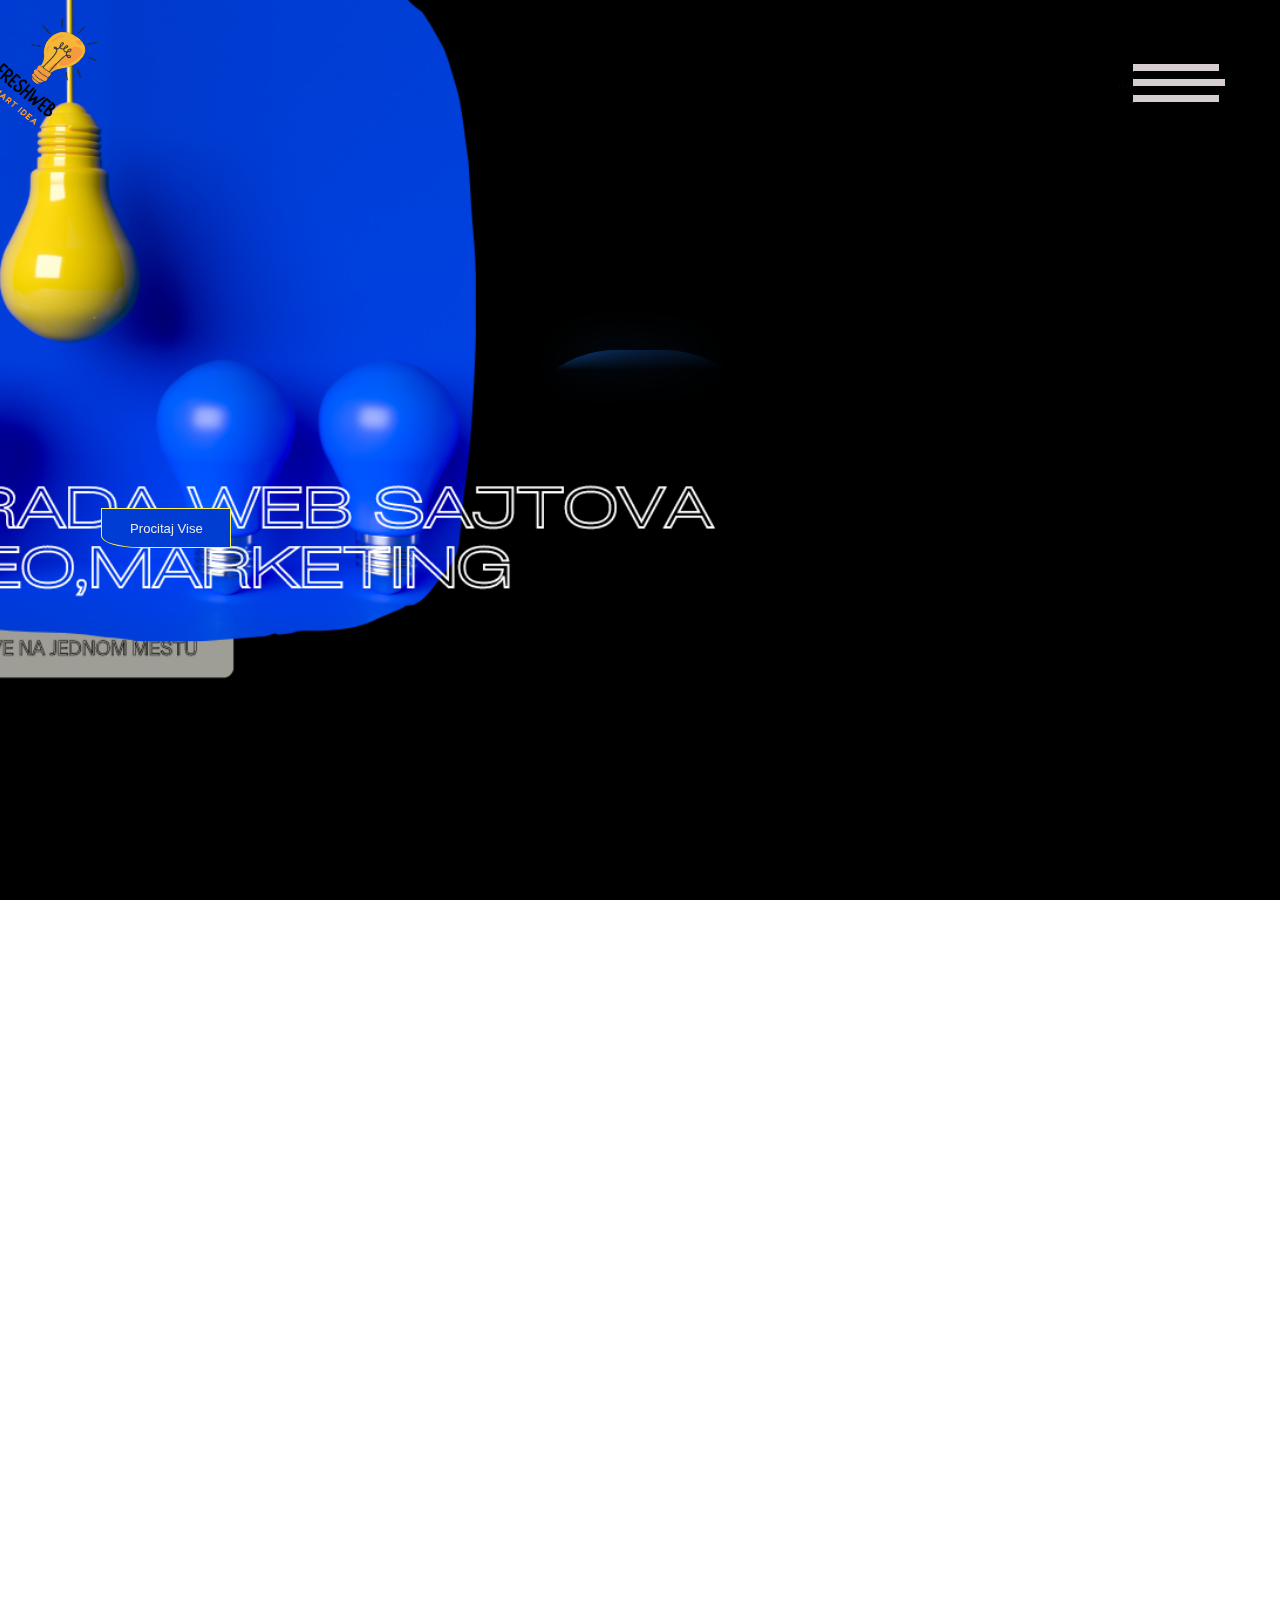
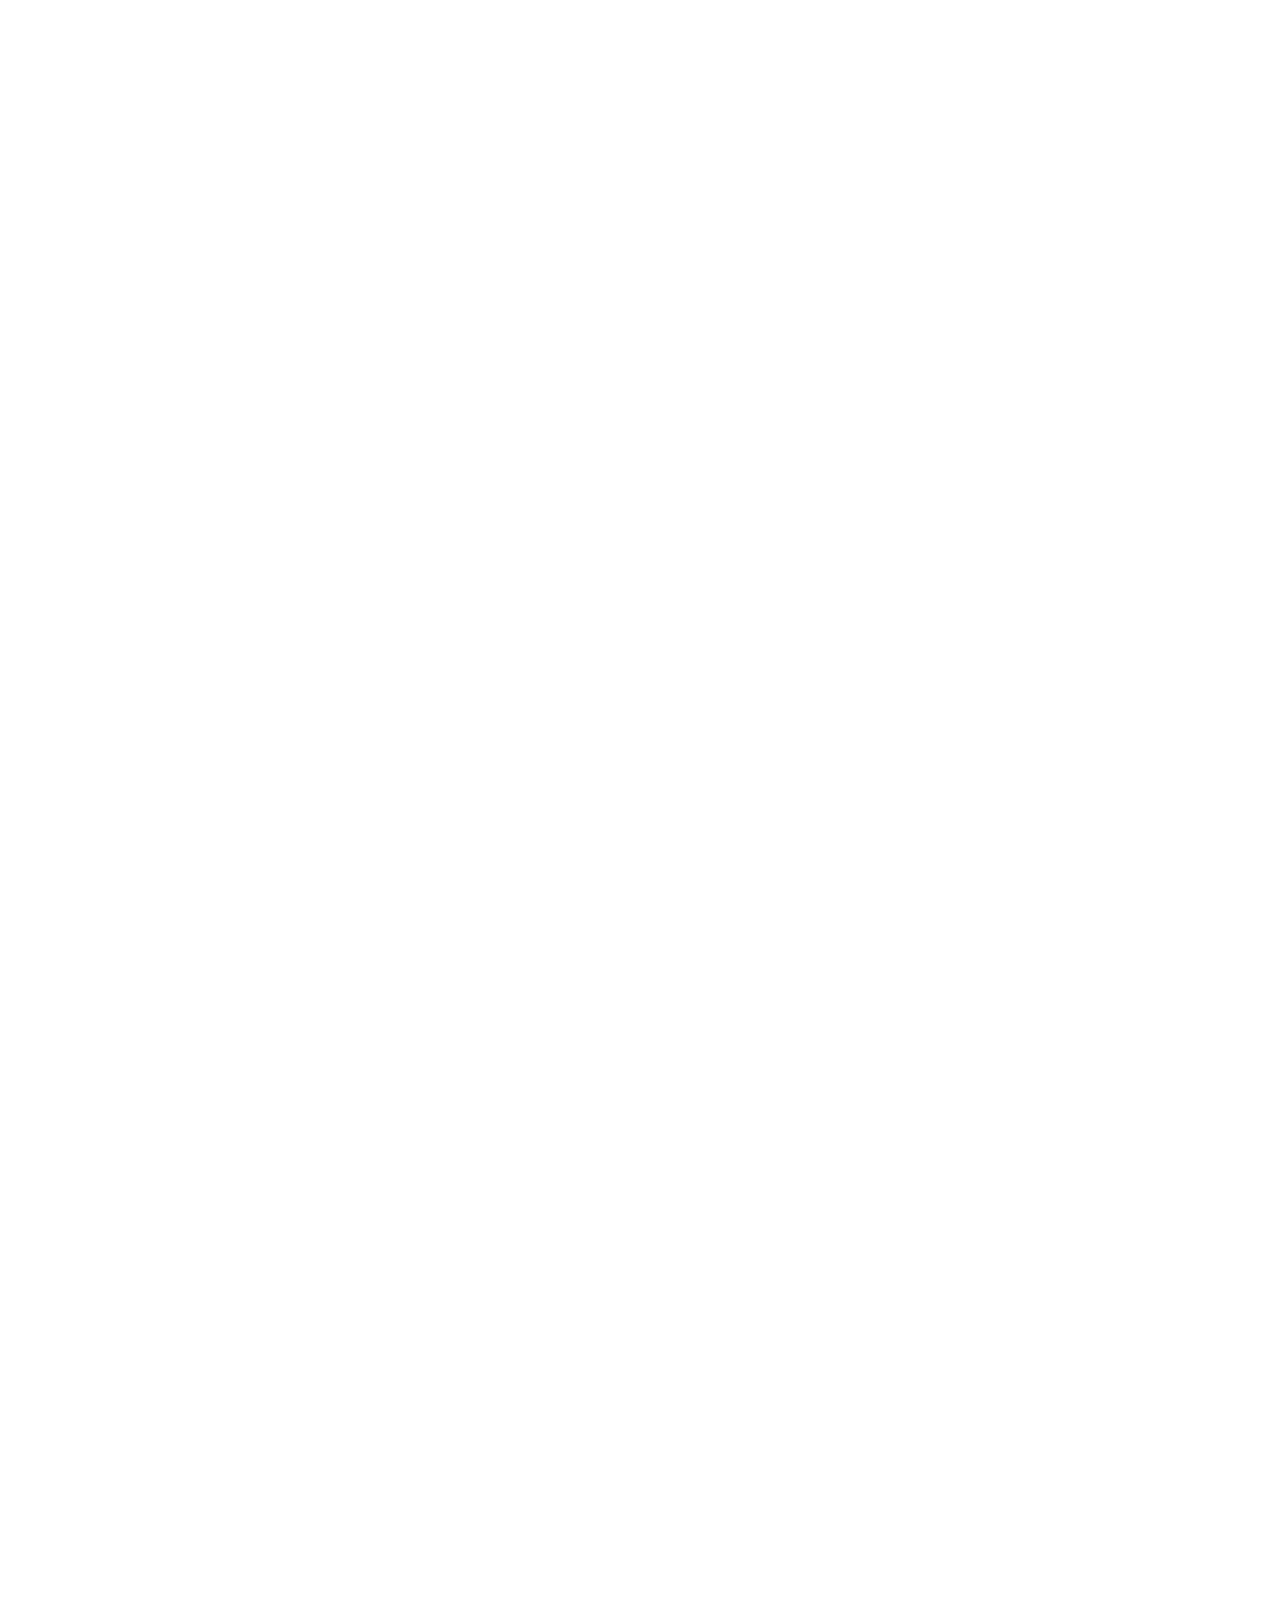
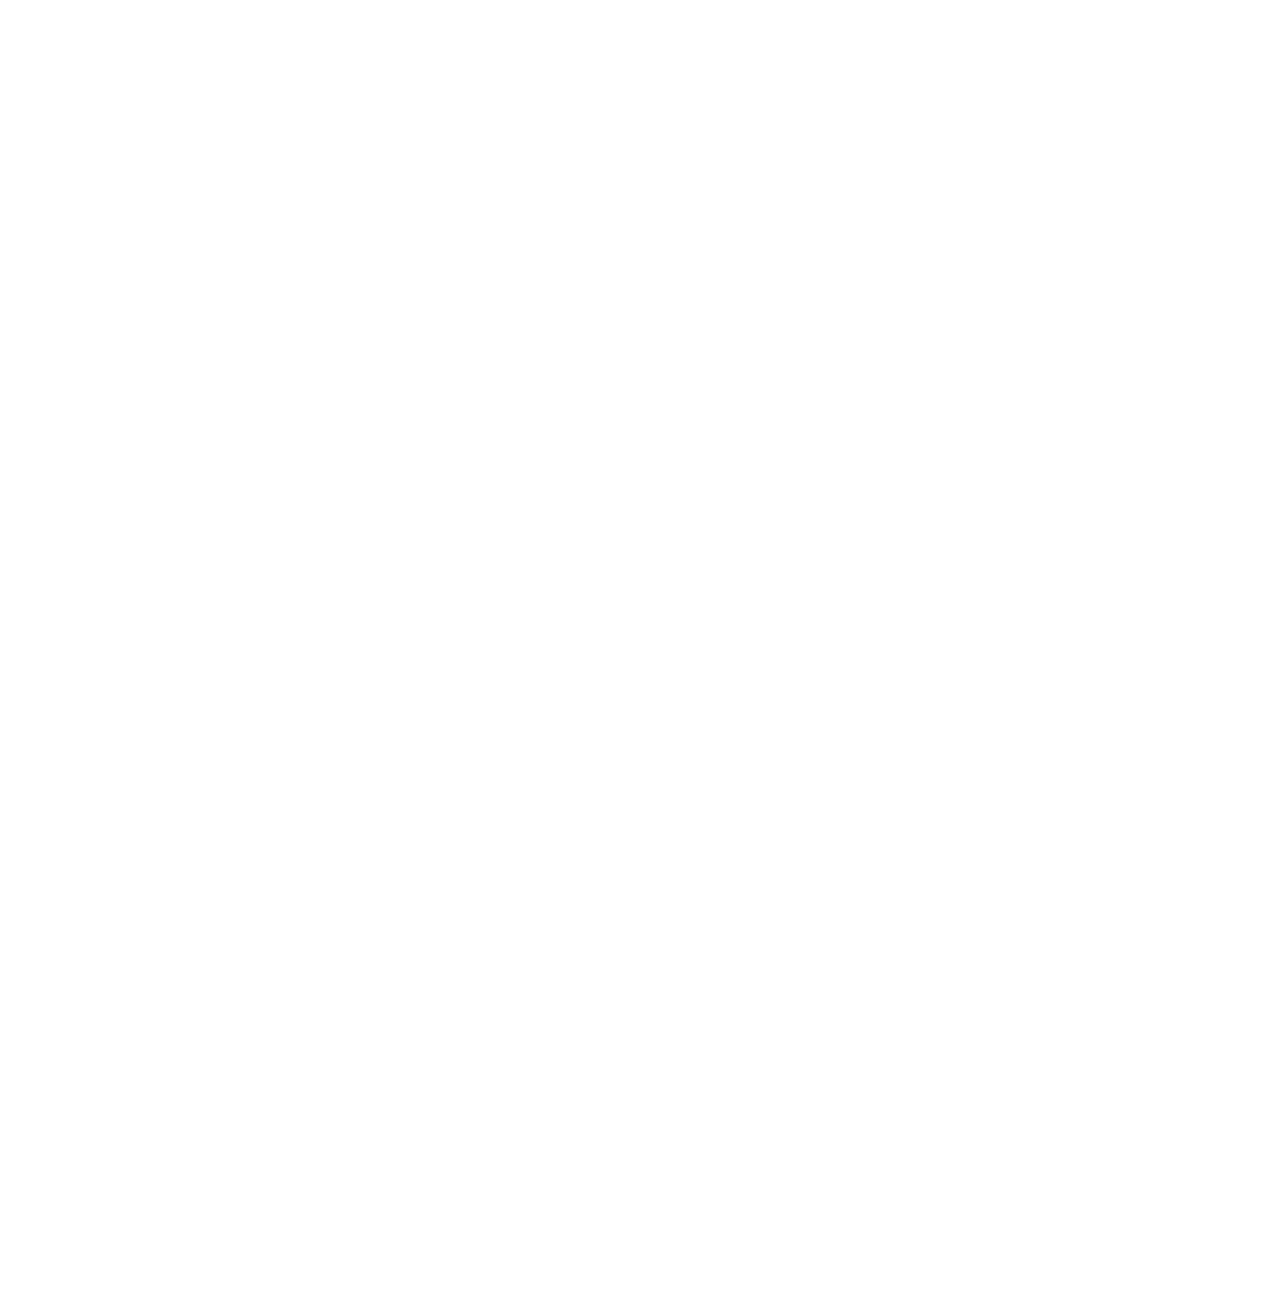
==== index.html @ d3653fa7 "asd" ====
<!DOCTYPE html>
<html lang="en">
<head>
    <meta charset="UTF-8">
    <meta http-equiv="X-UA-Compatible" content="IE=edge">
    <meta name="viewport" content="width=device-width, initial-scale=1.0">
    <title>Fresh.Web</title>
    <link
      rel="stylesheet"
      href="https://cdnjs.cloudflare.com/ajax/libs/font-awesome/5.15.3/css/all.min.css"
    />
    <link rel="stylesheet" href="/fontawesome-free-6.2.0-web/css/all.min.css">
    <link rel="stylesheet" href="/fontawesome-free-6.2.0-web/css/fontawesome.min.css">
    <link rel="stylesheet" href="/home/style.css">
    <link
    rel="stylesheet"
    href="https://cdnjs.cloudflare.com/ajax/libs/animate.css/4.1.1/animate.min.css"
  />
    
    
</head>
<body>

 

  <div class="overlay overlay-slide-left" id="overlay">
    <!-- MENU ITEMS --> <video autoplay muted loop  id="myVideo">
    <source src="/pexels-cottonbro-9665235.mp4" type="video/mp4">
    
    
    
  </video>
    <nav>
      <ul>
        <li id="nav-1" class="slide-out-1 center">
          <a href="#home" class="center">Home</a>
        </li>
        <li id="nav-2" class="slide-out-2 center">
          <a href="#about" class="center">About</a>
        </li>
        <li id="nav-3" class="slide-out-3 center">
          <a href="#skills" class="center">Skills</a>
        </li>
        <li id="nav-4" class="slide-out-4 center">
          <a href="#projects" class="center">Projects</a>
        </li>
        <li id="nav-5" class="slide-out-5 center">
          <a href="#contact" class="center">Contact</a>
        </li>
      </ul>
    
    </nav>
   
    
  </div>
 
  <!-- HAMBURGER MENU -->
  <div class="hamburger-menu" id="hamburger-menu">
    <div class="menu-bar1" style="color:white ;">Yes</div>
    <div class="menu-bar2">Smile</div>
    <div class="menu-bar3">Enjoy</div>
  
   
  </div>
  

 
  <!-- SECTIONS -->
  <section id="home"  class="center"><section class="container"><div class="frame">
    
    <a href="#skills"><button class="custom-btn btn-9">Procitaj Vise</button></a></div>
    
    <!--<video autoplay muted loop  id="myVideo">
      <source src="/Marketing.mp4" type="video/mp4">-->
     
    
    
    
      
   
  </section>
    <a href="#home" target="" class="animate__animated animate__lightSpeedInRight logo"> <img src="/nikola-logo-prerada.png" style="height: 105px;" alt=""></a>
    <div class="animated-border-box-glow"></div>
    <div class="animated-border-box">
      <!-- Inside the Box -->
    </div>
    <!-- END -->
  </div>
  </section>

  
  <section id="about"class="center"><div class="center-box">
    <!-- START Box -->
   </section>
  <section id="skills" class="center"></section>
  <section id="projects" class="center"></section>
  <section id="contact" class="center"></section>
  
  
  

















    <script src="/home/index.js"></script> 
    
</body>
</html>
---- home/style.css ----
@import url('https://fonts.googleapis.com/css2?family=Quicksand:wght@300&family=Rubik+Moonrocks&display=swap');
@import url('https://fonts.googleapis.com/css2?family=Noto+Sans+SC:wght@100&display=swap');
@import 'animate.css';
/***********************/
/* RESET CSS */
/***********************/
:root {
  --color-1: #186cb8;
  --color-2: #2a9a9f;
  --color-3: #f1b211;
  --color-4: #e83611;
  --color-5: #f9002f;
}

* {
  box-sizing: border-box;
  font-family: 'Quicksand', sans-serif;
  margin: 0;
  padding: 0;
}

html {
  /* 
    font-size: 10px; 
    10px / 16px = 0.625 = 62.5%
    Percentage of user's browser font-size setting
  */
  font-size: 68.5%;
  overflow-x: hidden;
  scroll-behavior: smooth;
  
  
  
}

a:link,
a:visited {
  color: #fff;
  text-decoration: none;
  text-transform: uppercase;

  transition: all 0.3s;
}

/* HELPER CLASSES */
.center {
  display: flex;
  align-items: center;
  justify-content: center;
}

/***********************/
/* NAVIGATION MENU */
/***********************/

/* OVERLAY */
.overlay {
  z-index: 9;
  position: fixed;
  top: 0;
  left: 0;
  width: 100vw;
  height: 100vh;
  color: #2c482e;
  
}

.overlay-slide-right {
  transition: all 0.4s ease-in-out;
  transform: translateX(0);
}

.overlay-slide-left {
  transition: all 0.8s ease-in-out;
  transform: translateX(-100000vw);
}

/* NAV MENU ITEMS */
nav ul {
  height: 100vh;
 
  
  align-items: center;
  
  list-style: none;
  cursor: pointer;
  transition        : 1.0s ease all;
	-moz-transition   : 1.0s ease all;
	-webkit-transition: 1.0s ease all;
  text-shadow: -15px 5px 20px #18151776;
  
  text-shadow: 1px 1px 1px #919191,
        1px 2px 1px #919191,
        1px 3px 1px #919191,
        1px 4px 1px #919191,
        1px 5px 1px #919191,
        1px 6px 1px #919191,
        1px 7px 1px #919191,
        1px 8px 1px #919191,
        1px 9px 1px #919191,
        1px 10px 1px #919191,
    1px 18px 6px rgba(16,16,16,0.4),
    1px 22px 10px rgba(16,16,16,0.2),
    1px 25px 35px rgba(16,16,16,0.2),
    1px 30px 60px rgba(16,16,16,0.4);
   
    

	

  
  
  
}

nav ul li {
  height: 20%;
  transition        : 1.0s ease all;
	-moz-transition   : 1.0s ease all;
	-webkit-transition: 1.0s ease all;
  color: mix(#fff, #e91e63, 85%);
  text-shadow: -5px 2px 20px #3f303733;
	transition: all 0.5s ease-in-out;
  font-size: 5rem;

  text-shadow: 1px 1px 1px #919191,
        1px 2px 1px #919191,
       
       
    1px 18px 6px rgba(16,16,16,0.4),
    
    1px 30px 60px rgba(16,16,16,0.4);
    font-family: Impact, Haettenschweiler, 'Arial Narrow Bold', sans-serif;
    
  
  

}

nav li:nth-of-type(1) {
  
  cursor: pointer;
  background-color: #3d405b26;
  transform: skewY(-10deg) rotate(-5deg);
  padding-top: 20px;

  
  
  
  
}
nav li:nth-of-type(1):hover {
  background-color: #0920ee26;
    content: "Home";
    
   
    
    
  }
  nav li:nth-of-type(1):before,
  nav li:nth-of-type(1):after{
    content:'';
    position:absolute;
    top:0;
    right:0;
    height:2px;
    width:0;
    background: #2f2a2c10;

  }
  nav li:nth-of-type(1):after{
    right:inherit;
    top:inherit;
    left:0;
    bottom:0;
  }
  nav li:nth-of-type(1):hover:before,
  nav li:nth-of-type(1):hover:after{
    width:100%;
    transition:800ms ease all;
  }











nav li:nth-of-type(2) {
  background-color: #3d405b26;
  content: "Home";
    transform: skewY(-10deg) rotate(-20deg);
   
  
}
nav li:nth-of-type(2):hover {
    background-color: #2926dbe5;
    transform: skewY(-10deg) rotate(-20deg);
    transform: skewY(-10deg) rotate(-5deg);
    background-color: #0920ee26;
    
    
    
  }



  
  nav li:nth-of-type(2):hover {
    
    background: transparent;
     box-shadow:none;
     transform: skewY(-10deg) rotate(-20deg);
     transform: skewY(-10deg) rotate(-5deg);
     background-color: #0920ee26;
  }
  nav li:nth-of-type(2):before,
  nav li:nth-of-type(2):after{
    content:'';
    position:absolute;
    top:0;
    right:0;
    height:2px;
    width:0;
    background: #2f2a2c10;
   
    
  }
  nav li:nth-of-type(2):after{
    right:inherit;
    top:inherit;
    left:0;
    bottom:0;
  }
  nav li:nth-of-type(2):hover:before,
  nav li:nth-of-type(2):hover:after{
    width:100%;
    transition:800ms ease all;
    
  }


  

























nav li:nth-of-type(3) {
  background-color: #3d405b26;
  transform: skewY(-10deg) rotate(-5deg);
  background-color: #0920ee26;
  background-color: #0920ee28;
 
}
nav li:nth-of-type(3):before,
  nav li:nth-of-type(3):after{
    content:'';
    position:absolute;
    top:0;
    right:0;
    height:2px;
    width:0;
    background: #2f2a2c10;
    box-shadow:
     -1px -1px 5px 0px #fff,
     7px 7px 20px 0px #0003,
     4px 4px 5px 0px #0002;
    transition:400ms ease all;
    
  }
  nav li:nth-of-type(3):after{
    right:inherit;
    top:inherit;
    left:0;
    bottom:0;
    
  }
  nav li:nth-of-type(3):hover:before,
  nav li:nth-of-type(3):hover:after{
    width:100%;
   
    
  }

nav li:nth-of-type(4) {
  background-color: #5a7d6c25;
  transform: skewY(-10deg) rotate(-555deg);
  background-color: #0920ee26;
  background-color: #0920ee7b;
  border-left: #0341dc;
 
  
}

  

nav li:nth-of-type(5) {
  background-color: #917a5622;
  border-top: 70px solid transparent;
  background-color: #0920ee7b;
  

}
nav li:nth-of-type(5):before,
  nav li:nth-of-type(5):after{
    content:'';
    position:absolute;
    top:0;
    right:0;
    height:2px;
    width:0;
    background: #2f2a2c10;
    box-shadow:
     -1px -1px 5px 0px #fff,
     7px 7px 20px 0px #0003,
     4px 4px 5px 0px #0002;
    transition:400ms ease all;
   
  }
  nav li:nth-of-type(5):after{
    right:inherit;
    top:inherit;
    left:0;
    bottom:0;
  }
  nav li:nth-of-type(5):hover:before,
  nav li:nth-of-type(5):hover:after{
    width:100%;
    transition:800ms ease all;
    
    
  }

nav li a {
  letter-spacing: 0.1rem;
  font-size: 4rem;
  
}

nav li a:hover,
nav li a:active {
  
  
  

  transition        : 1.0s ease all;
	-moz-transition   : 1.0s ease all;
	-webkit-transition: 1.0s ease all;
  
  





  
      
          
  
  
}

nav li a:hover:after {
  content: "";
  display: flex;
  align-items: center;
  justify-content: center;
  font-size: 5rem;
  margin-left: 1rem;
  
  


  
  




}
@keyframes neon1 {
  from {
    text-shadow: 0 0 10px #fff, 0 0 20px #fff, 0 0 30px #fff, 0 0 40px #ff1177,
      0 0 70px #ff1177, 0 0 80px #ff1177, 0 0 100px #ff1177, 0 0 150px #ff1177;
  }
  to {
    text-shadow: 0 0 5px #fff, 0 0 10px #fff, 0 0 15px #fff, 0 0 20px #ff1177,
      0 0 35px #ff1177, 0 0 40px #ff1177, 0 0 50px #ff1177, 0 0 75px #ff1177;
  }
}

/***********************/
/* NAV SLIDE IN ANIMATION */
/***********************/

.slide-in-1 {
  animation: slide-in 0.s linear 0.2s both;
  transform: skewY(-10deg) rotate(-5deg);
}

.slide-in-2 {
  animation: slide-in 0.5s linear 0.4s both;
}

.slide-in-3 {
  animation: slide-in 0.4s linear 0.6s both;
}

.slide-in-4 {
  animation: slide-in 0.3s linear 0.8s both;
}

.slide-in-5 {
  animation: slide-in 0.4s linear 1s both;
}

@keyframes slide-in {
  from {
    transform: translateX(-1%);
  }
  to {
    transform: translateX(0);
  }
}

/***********************/
/* NAV SLIDE OUT ANIMATION */
/***********************/

.slide-out-1 {
  animation: slide-out 0.3s linear 0.5s both;
}

.slide-out-2 {
  animation: slide-out 0.3s linear 0.4s both;
}

.slide-out-3 {
  animation: slide-out 0.3s linear 0.3s both;
}

.slide-out-4 {
  animation: slide-out 0.3s linear 0.2s both;
  transform: skewY(-10deg) rotate(-5deg);
}

.slide-out-5 {
  animation: slide-out 0.3s linear 0.1s both;
}

@keyframes slide-out {
  from {
    transform: translateX(0);
  }
  to {
    transform: translateX(-15%);
  }
}

/***********************/
/* HAMBURGER MENU ANIMATION */
/***********************/

.hamburger-menu {
  position: fixed;
  top: 5rem;
  right: 5rem;
  z-index: 10;
  cursor: pointer;
  text-shadow: 0 13.36px 8.896px #2c482e, 0 -2px 1px #aeffb4;
  letter-spacing: -4px;
  color: #0d0f0d;
  animation: gradientAnim 7.5s ease  alternate infinite;
 

}
@keyframes gradientAnim {
    to {
      background-position: 100% top;
    }
  }

.menu-bar1,
.menu-bar2,
.menu-bar3 {
  width: 7.8rem;
  height: 0;
  background-color: rgb(229, 214, 214);
  margin: 0.8rem 0;
  transition: 0.4s;
  
    letter-spacing: -1px;
    color: #b2b8b2;
    transform:  scaleX(150deg);
    
      background-color: #f2eaeae1;
      border-top: 7px solid transparent;
      font-size: 1px;
      
     
  
      
   
      
    
   
     
   
}

.menu-bar2 {
  width: 8.4rem;
  height: 0;
  margin-left: auto;
  text-shadow: 0 13.36px 8.896px #0b0c0b, 0 -2px 1px #080808;
  letter-spacing: -4px;
  color: #ebe012;
  animation: gradientAnim 7.5s ease  alternate infinite;
  
  
  
  

}

/* ROTATE FIRST BAR */
.active .menu-bar1 {
  /* transform: rotate(-45deg) translate(-7px, 8px); */
  transform: rotate(-400deg) translate(-0.7rem, 0.8rem);
  color: hsl(0, 24%, 94%);
  mix-blend-mode: soft-light;
  filter: brightness(1);
  text-shadow: 0 13.36px 8.896px #2c482e, 0 -2px 1px #aeffb4;
    letter-spacing: -4px;
    color: #e6ece7;
    animation: gradientAnim 7.5s ease  alternate infinite;
    background-color: #fff;
 

  
}

/* FADE OUT SECOND BAR */
.active .menu-bar2 {
  opacity: 0;
  text-shadow: 0 13.36px 8.896px #2c482e, 0 -2px 1px #aeffb4;
  letter-spacing: -4px;
  color: #e5ebe6;
  background-color: white;
}

/* ROTATE LAST BAR */
.active .menu-bar3 {
  /* transform: rotate(45deg) translate(-6px, -8px); */
  transform: rotate(45deg) translate(-0.6rem, -0.8rem);
  text-shadow: 0 13.36px 8.896px #2c482e, 0 -2px 1px #aeffb4;
  letter-spacing: -4px;
  color: #e1e9e2;
  background-color: white;
}

/***********************/
/* SECTION */
/***********************/

section {
  width: 100%;
  height: 100vh;
  position: relative;
  text-transform: uppercase;
  letter-spacing: 0.2rem;
  text-align: center;
  color: #fff;
}

.logo {
  position: fixed;
  z-index: 1;
  top: 0.1rem;
  left: 1.5rem;
  padding-top: 1%;
  font-size: 1rem;
  letter-spacing: 0.3rem;
  text-shadow: 0 13.36px 8.896px #2c482e, 0 -2px 1px #aeffb4;
  letter-spacing: 4px;
  
  color: #6fb374;
  transform: matrix(0.866,0.7,-0.8,0.866,0,0);
 
}

.logo:hover,
.logo:active {
  color: #fce38a;
}

h1 {
  
  
  padding: 0.5rem 1rem;
  text-shadow: 0 13.36px 8.896px #181e18, 0 -2px 1px #151512;
  letter-spacing: 4px;
  color: #0c0e0c;
  animation: gradientAnim 1s ease  alternate infinite;
}


section#home {
  background: 
    url("/slikenove/1.png")
      no-repeat center center / cover;
     
      
      
     
     
      
      
  
}
@keyframes waviy {
  0%,40%,100% {
    transform: translateY(0)
  }
  20% {
    transform: translateY(-20px)
  }
}

 .slika {
font-size: 5px;
}

section#about {
  background: 
    url("/slikenove/2.png")
      no-repeat center center / cover;
      background-attachment: fixed;
      
     
      
}

section#skills {
  background: 
    url("/slikenove/3.png")
      no-repeat center center / cover;
      background-attachment: fixed;
      
      
}

section#projects {
  background: 
    url("/slikenove/4.png")
      no-repeat center center / cover;
      background-attachment: fixed;
      
      
}

section#contact {
  background: 
    url("/slikenove/5.png")
      no-repeat center center / cover;
      background-attachment: fixed;
}

/**************************/
/* MEDIA QUERY */
/**************************/

/* BELOW 832px (Tablets) */
@media (max-width: 52em) {
  html {
    /* 8px / 16px = 0.5 = 50% */
    font-size: 65%;
  }
}


/* BELOW 600px (Phones) */
@media (max-width: 37em) {
  .hamburger-menu {
    top: 5rem;
    right: rem;
    z-index: 10;
  }
  .logo {
    top: 0.5rem;
    left: 0.5rem;
  }
  h1 {
    font-size: 0.1rem;
  }
}







#myVideo {
  position: absolute;
  right: 0;
  bottom: 0;
  min-width: 100%;
  min-height: 100%;
  background: none;
  zoom: 0.2;
}

.content {
  position: fixed;
  bottom: 0;
  color: #f1f1f1;
  width: 100%;
  padding: 20px;
}

.text-grid {
  cursor: crosshair;
  font-family: "Roboto Condensed", sans-serif;
  font-weight: bold;
  --chars: 11;
  text-transform: uppercase;
  font-size: calc(70vmin / var(--chars));
  display: flex;
  grid-template-columns: repeat(var(--chars), 1.2em);
}

.char {
  --d: max(0.25, var(--distance, 0));
  opacity: var(--d);
  display: inline-grid;
  place-items: center;
  transform: scale(calc(var(--d) * 1.4));
  color: rgb(calc(255 * var(--d)), calc(255 * (1 - var(--d))), calc(20 + 40 * var(--d)));
  transition: color 0.2s linear;
  transform: translateY(-50deg) translateY(-20px);
}

















































.social
{
  position: absolute;
  z-index: 10;
  
  bottom: 20px;
  left: 25px;
  display: flex;
  justify-content: center;
  align-items: center;
  color: #1424b326;
  font-size: 25px;
  justify-content: space-between;
  cursor: pointer;
 
 
  
 
 
}
.small
{
  font-size: 10px;
  color: rgb(239, 233, 233);
  font-weight: 900;

   

  
  
  
  
 
 
}
.small1
{position: absolute;
  z-index: 10;
  
  bottom: 20px;
  left: 25px;
  display: flex;
  justify-content: center;
  
  
   content: "hi";
   font-size: 55px;
   
   font-display: none;
   font-family: 'Noto Sans SC', sans-serif;
   height: 770px;
   width: 180px;
  
  
 left: 105px;
 border-bottom: #2c482e;
 

 color: rgba(144, 135, 135, 0.664);
 
 padding-top: 20%;
 
 animation: my-move  infinite normal;
 animation: my-rotate  linear infinite normal;

  text-shadow: 2px 2px 4px #f3eaea6f;
  opacity: 1;
  background-color: rgba(36, 33, 33, 0.344);
  filter: hue-rotate(360deg);
  border-bottom-left-radius: 50%;
  
  
 
 
}
.small1:hover {
  animation: my-move  infinite normal;
  
 
 
  
  


  
  




}
@keyframes my-rotate{
  0%,100%{
    filter: hue-rotate(0deg);
  }
  50% {
    filter: hue-rotate(360deg);
  }
}
@keyframes my-move{
  0%{
    transform: scale(3.75);
  }
  40%,
  100%  {
    transform: scale(0);
    visibility:hidden;
  }
}

.fa-facebook
{
  color: blue;
  padding-left: 5%;
  
  
 
 
  
  
  
  
 
 
}

.fa-instagram
{
  color: rgb(239, 51, 133);
  justify-content: space-between;
  padding-left: 50%;
  
  

  
  
 
 
}
.fa-linkedin
{
  color: rgb(51, 161, 239);
  justify-content: space-between;
  padding-left: 95%;
  
  
 
  
  
 
 
}

@keyframes skew {
  0% {
    transform: skewX(20deg);
  }
  100% {
    transform: skewX(-20deg);
  }
}









 








@media (max-width: 37em) {
 section#home {
   background:url(/Untitled\ design\ \(3\).png);
  }
  
}



























.frame {
  width: 90%;
  margin: 40px auto;
  text-align: center;
  padding-top: 35%;
  padding-right: 74%;
  
}
button {
  margin: 20px;
  padding-top: 50%;
}
.custom-btn {
  color: rgb(21, 19, 19);
  width: 130px;
  height: 40px;
  padding: 10px 25px;
  font-family: 'Lato', sans-serif;
  font-weight: 500;
  background: transparent;
  cursor: pointer;
  transition: all 0.3s ease;
  position: relative;
  display: inline-block;
  
}




.btn-9 {
  color: #eaeae3;
  border: 1px solid #fff352;
  
  z-index: 2;
  transition: all 0.3s ease;
  overflow: hidden;
  
  text-align: center;
  justify-content: center;
  background: #0a0a0a;
  font-size: larger;
  background-image: url(/slikenove/1.png);
  border-bottom-left-radius: 30%;
  
 
}
.btn-9:after {
  position: absolute;
  content: " ";
  z-index: -1;
  top: 0;
  left: 0;
  width: 100%;
  height: 100%;
  transition: all 0.3s ease;
  
}
.btn-9:hover {
  color: rgb(226, 223, 223);
}
.btn-9:hover:after {
  
  -webkit-transform: scale(2) rotate(180deg);
  transform: scale(2) rotate(180deg);
  
  
  
}




















.animated-border-box, .animated-border-box-glow{
  max-height: 200px;
  max-width: 250px;
  height: 100%;
  width: 100%;
  position: absolute;
  overflow: hidden; 
  z-index: 0;
  /* Border Radius */
	border-radius: 100px;
}

.animated-border-box-glow{
  overflow: hidden;
  /* Glow Blur */
  filter: blur(20px);
}

.animated-border-box:before, .animated-border-box-glow:before {
  content: '';
  z-index: -2;
  text-align: center;
	top: 10%;
	left: 5%;
	transform: translate(-50%, -50%) rotate(0deg);
  position: absolute;
	width: 99999px;
	height: 99999px;
	background-repeat: no-repeat;
	background-position: 0 0;
  /*border color, change middle color*/
	background-image: conic-gradient(rgba(0,0,0,0), #1976ed, rgba(0,0,0,0) 25%);
  /* change speed here */
	animation: rotate 7s linear infinite;
}

.animated-border-box:after {
	content: '';
	position: absolute;
	z-index: -1;
  /* border width */
	left: 50px;
	top: 50px;
  /* double the px from the border width left */
	width: calc(100% - 10px);
	height: calc(100% - 10px);
  /*bg color*/
	background: none;
  /*box border radius*/
	border-radius: 7px;
}

@keyframes rotate {
 
  50% {
		transform: translate(-25%, -5%) rotate(1turn);
	}
	100% {
		transform: translate(-50%, -50%) rotate(1turn);
	}
}

/*// Border Animation END//*/
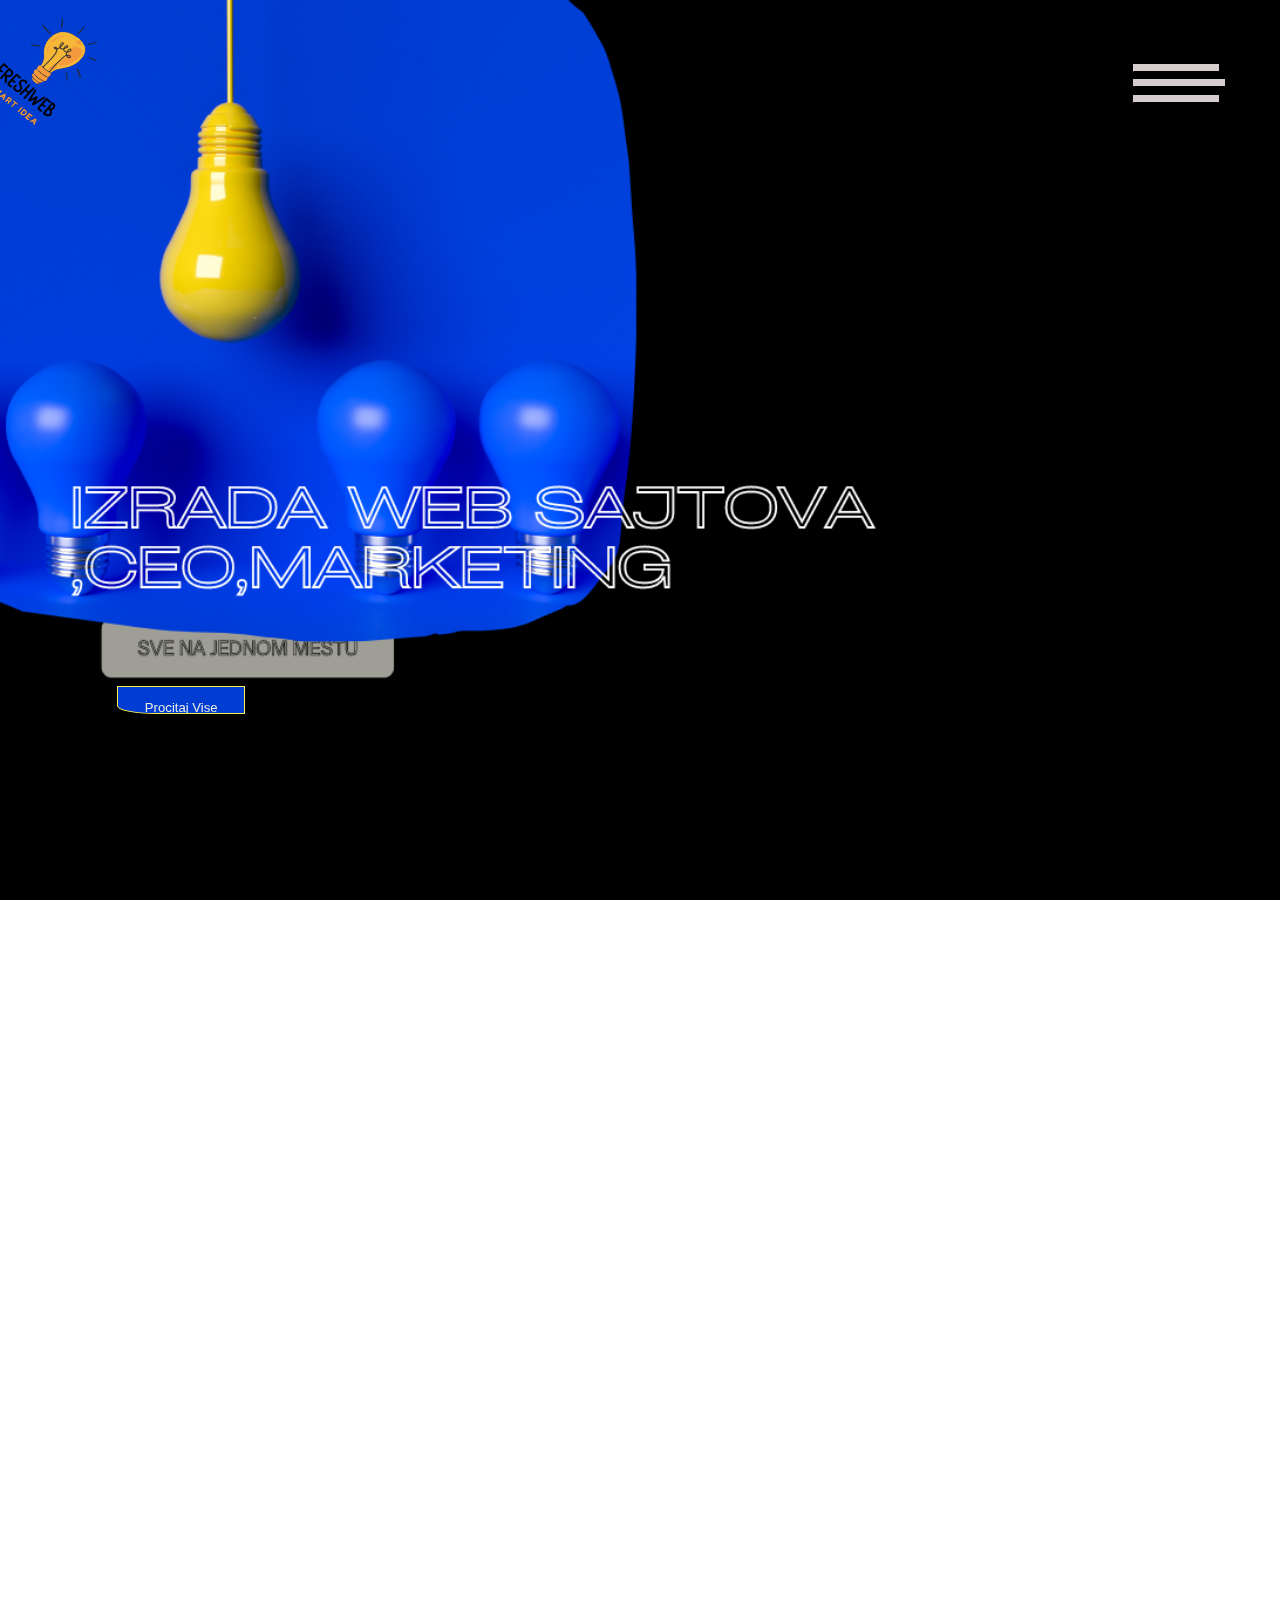
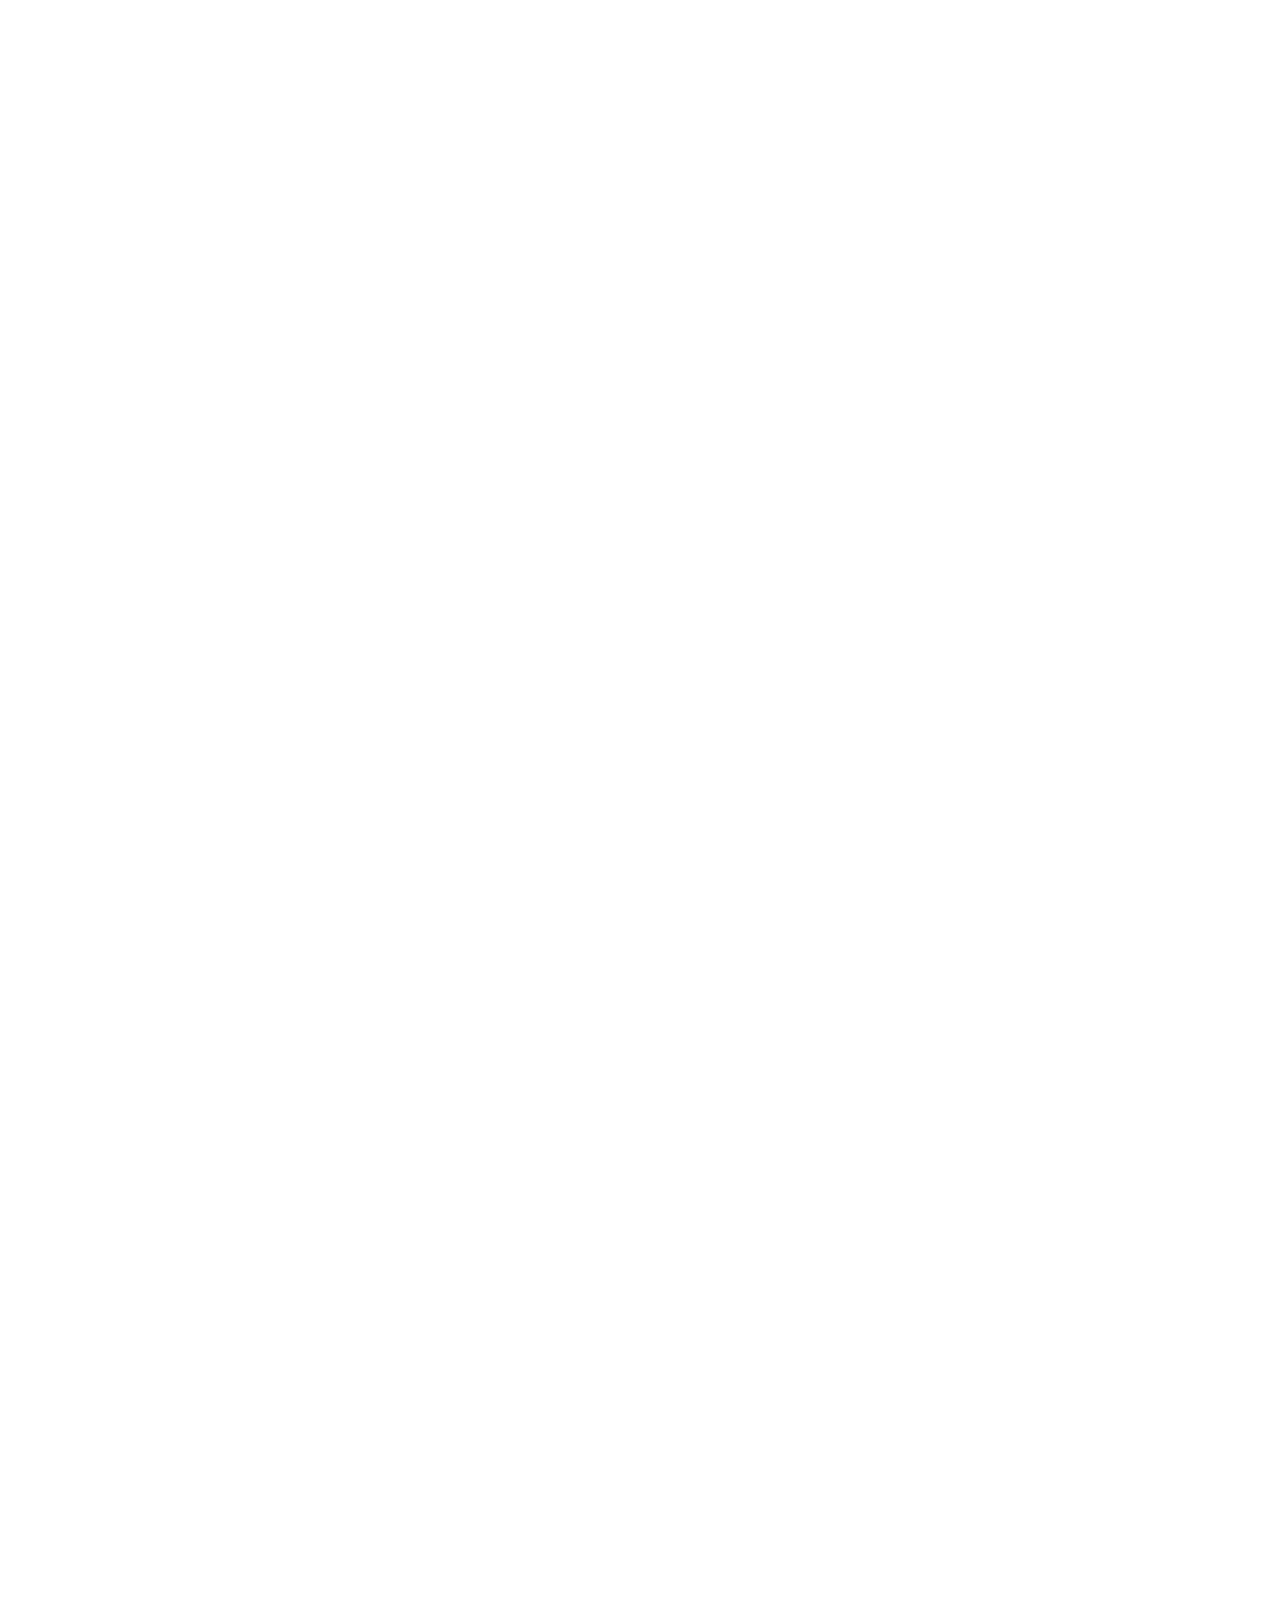
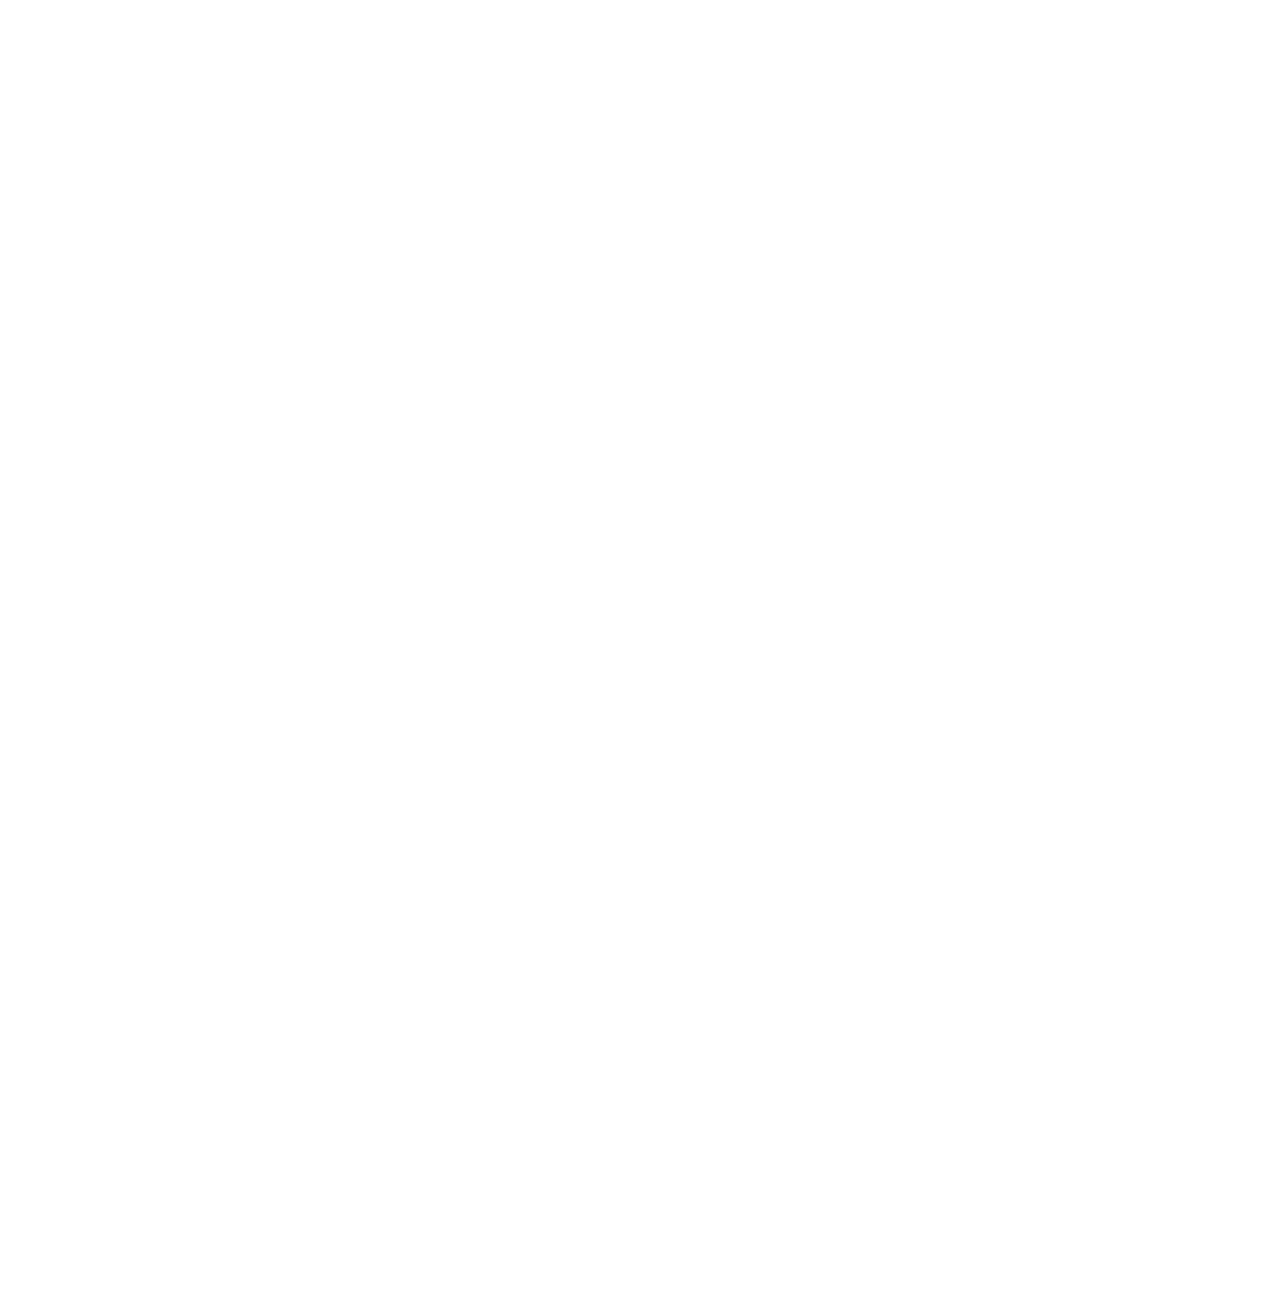
==== commit 8ac40ed6: "asd" ====
--- a/index.html
+++ b/index.html
@@ -1,35 +1,31 @@
 <!DOCTYPE html>
 <html lang="en">
+
 <head>
-    <meta charset="UTF-8">
-    <meta http-equiv="X-UA-Compatible" content="IE=edge">
-    <meta name="viewport" content="width=device-width, initial-scale=1.0">
-    <title>Fresh.Web</title>
-    <link
-      rel="stylesheet"
-      href="https://cdnjs.cloudflare.com/ajax/libs/font-awesome/5.15.3/css/all.min.css"
-    />
-    <link rel="stylesheet" href="/fontawesome-free-6.2.0-web/css/all.min.css">
-    <link rel="stylesheet" href="/fontawesome-free-6.2.0-web/css/fontawesome.min.css">
-    <link rel="stylesheet" href="/home/style.css">
-    <link
-    rel="stylesheet"
-    href="https://cdnjs.cloudflare.com/ajax/libs/animate.css/4.1.1/animate.min.css"
-  />
-    
-    
+  <meta charset="UTF-8">
+  <meta http-equiv="X-UA-Compatible" content="IE=edge">
+  <meta name="viewport" content="width=device-width, initial-scale=1.0">
+  <title>Fresh.Web</title>
+  <link rel="stylesheet" href="https://cdnjs.cloudflare.com/ajax/libs/font-awesome/5.15.3/css/all.min.css" />
+  <!-- <link rel="stylesheet" href="/fontawesome-free-6.2.0-web/css/all.min.css">
+    <link rel="stylesheet" href="/fontawesome-free-6.2.0-web/css/fontawesome.min.css"> -->
+  <link rel="stylesheet" href="style.css">
+  <link rel="stylesheet" href="https://cdnjs.cloudflare.com/ajax/libs/animate.css/4.1.1/animate.min.css" />
+
+
 </head>
+
 <body>
 
- 
+
 
   <div class="overlay overlay-slide-left" id="overlay">
-    <!-- MENU ITEMS --> <video autoplay muted loop  id="myVideo">
-    <source src="/pexels-cottonbro-9665235.mp4" type="video/mp4">
-    
-    
-    
-  </video>
+    <!-- MENU ITEMS --> <video autoplay muted loop id="myVideo">
+      <source src="pexels-cottonbro-9665235.mp4" type="video/mp4">
+
+
+
+    </video>
     <nav>
       <ul>
         <li id="nav-1" class="slide-out-1 center">
@@ -48,74 +44,57 @@
           <a href="#contact" class="center">Contact</a>
         </li>
       </ul>
-    
+
     </nav>
-   
-    
+
+
   </div>
- 
+
   <!-- HAMBURGER MENU -->
   <div class="hamburger-menu" id="hamburger-menu">
     <div class="menu-bar1" style="color:white ;">Yes</div>
     <div class="menu-bar2">Smile</div>
     <div class="menu-bar3">Enjoy</div>
-  
-   
+
+
   </div>
-  
 
- 
+
+
   <!-- SECTIONS -->
-  <section id="home"  class="center"><section class="container"><div class="frame">
-    
-    <a href="#skills"><button class="custom-btn btn-9">Procitaj Vise</button></a></div>
-    
-    <!--<video autoplay muted loop  id="myVideo">
-      <source src="/Marketing.mp4" type="video/mp4">-->
-     
-    
-    
-    
-      
-   
-  </section>
+  <section id="home" class="center">
+    <section class="container">
+      <div class="backgroundContainer">
+        <img class="coverBg" src="slikenove/1.png" alt="">
+      </div>
+      <a href="#skills"><button class="custom-btn btn-9">Procitaj Vise</button></a>
+      <div class="frame">
+      </div>
+
+
+    </section>
     <a href="#home" target="" class="animate__animated animate__lightSpeedInRight logo"> <img src="/nikola-logo-prerada.png" style="height: 105px;" alt=""></a>
     <div class="animated-border-box-glow"></div>
     <div class="animated-border-box">
       <!-- Inside the Box -->
     </div>
     <!-- END -->
-  </div>
+    </div>
   </section>
 
-  
-  <section id="about"class="center"><div class="center-box">
-    <!-- START Box -->
-   </section>
+
+  <section id="about" class="center">
+    <div class="center-box">
+      <!-- START Box -->
+  </section>
   <section id="skills" class="center"></section>
   <section id="projects" class="center"></section>
   <section id="contact" class="center"></section>
-  
-  
-  
 
 
 
+  <script src="index.js"></script>
 
+</body>
 
-
-
-
-
-
-
-
-
-
-
-
-
-    <script src="/home/index.js"></script> 
-    
-</body>
-</html>+</html>
--- a/style.css
+++ b/style.css
@@ -0,0 +1,856 @@
+@import url('https://fonts.googleapis.com/css2?family=Quicksand:wght@300&family=Rubik+Moonrocks&display=swap');
+@import url('https://fonts.googleapis.com/css2?family=Noto+Sans+SC:wght@100&display=swap');
+@import 'animate.css';
+
+/***********************/
+/* RESET CSS */
+/***********************/
+:root {
+  --color-1: #186cb8;
+  --color-2: #2a9a9f;
+  --color-3: #f1b211;
+  --color-4: #e83611;
+  --color-5: #f9002f;
+}
+
+* {
+  box-sizing: border-box;
+  font-family: 'Quicksand', sans-serif;
+  margin: 0;
+  padding: 0;
+}
+
+html {
+  /*
+    font-size: 10px;
+    10px / 16px = 0.625 = 62.5%
+    Percentage of user's browser font-size setting
+  */
+  font-size: 68.5%;
+  overflow-x: hidden;
+  scroll-behavior: smooth;
+}
+
+a:link,
+a:visited {
+  color: #fff;
+  text-decoration: none;
+  text-transform: uppercase;
+  transition: all 0.3s;
+}
+
+/* HELPER CLASSES */
+.center {
+  display: flex;
+  align-items: center;
+  justify-content: center;
+}
+
+/***********************/
+/* NAVIGATION MENU */
+/***********************/
+/* OVERLAY */
+.overlay {
+  z-index: 9;
+  position: fixed;
+  top: 0;
+  left: 0;
+  width: 100vw;
+  height: 100vh;
+  color: #2c482e;
+}
+
+.overlay-slide-right {
+  transition: all 0.4s ease-in-out;
+  transform: translateX(0);
+  opacity: 1;
+}
+
+.overlay-slide-left {
+  transition: all 0.8s ease-in-out;
+  opacity: 0;
+  transform: translateX(-102vw);
+}
+
+/* NAV MENU ITEMS */
+nav ul {
+  height: 100vh;
+  align-items: center;
+  list-style: none;
+  cursor: pointer;
+  transition: 0.7s ease all;
+  text-shadow: -15px 5px 20px #18151776;
+  text-shadow: 1px 1px 1px #919191,
+    1px 2px 1px #919191,
+    1px 3px 1px #919191,
+    1px 4px 1px #919191,
+    1px 5px 1px #919191,
+    1px 6px 1px #919191,
+    1px 7px 1px #919191,
+    1px 8px 1px #919191,
+    1px 9px 1px #919191,
+    1px 10px 1px #919191,
+    1px 18px 6px rgba(16, 16, 16, 0.4),
+    1px 22px 10px rgba(16, 16, 16, 0.2),
+    1px 25px 35px rgba(16, 16, 16, 0.2),
+    1px 30px 60px rgba(16, 16, 16, 0.4);
+}
+
+nav ul li {
+  height: 20%;
+  transition: 1.0s ease all;
+  -moz-transition: 1.0s ease all;
+  -webkit-transition: 1.0s ease all;
+  color: mix(#fff, #e91e63, 85%);
+  text-shadow: -5px 2px 20px #3f303733;
+  transition: all 0.5s ease-in-out;
+  font-size: 5rem;
+  text-shadow: 1px 1px 1px #919191,
+    1px 2px 1px #919191,
+    1px 18px 6px rgba(16, 16, 16, 0.4),
+    1px 30px 60px rgba(16, 16, 16, 0.4);
+  font-family: Impact, Haettenschweiler, 'Arial Narrow Bold', sans-serif;
+}
+
+nav li:nth-of-type(1) {
+  cursor: pointer;
+  background-color: #3d405b26;
+  transform: skewY(-10deg) rotate(-5deg);
+  padding-top: 80px;
+}
+
+nav li:hover {
+  box-shadow: inset 0px 0px 75px 0px rgba(255, 255, 255, 0.13);
+  /* background-color: red; */
+  content: "Home";
+}
+
+nav li:nth-of-type(1):before,
+nav li:nth-of-type(1):after {
+  content: '';
+  position: absolute;
+  top: 0;
+  right: 0;
+  height: 2px;
+  width: 0;
+  background: #2f2a2c10;
+}
+
+nav li:nth-of-type(1):after {
+  right: inherit;
+  top: inherit;
+  left: 0;
+  bottom: 0;
+}
+
+nav li:nth-of-type(1):hover:before,
+nav li:nth-of-type(1):hover:after {
+  width: 100%;
+  transition: 800ms ease all;
+}
+
+nav li:nth-of-type(2) {
+  background-color: #3d405b26;
+  content: "Home";
+  transform: skewY(-10deg) rotate(-20deg);
+}
+
+nav li:nth-of-type(2):hover {
+  transform: skewY(-10deg) rotate(-20deg);
+  transform: skewY(-10deg) rotate(-5deg);
+  background-color: #0920ee26;
+}
+
+nav li:nth-of-type(2):hover {
+  background: transparent;
+  box-shadow: none;
+  transform: skewY(-10deg) rotate(-20deg);
+  transform: skewY(-10deg) rotate(-5deg);
+  background-color: #0920ee26;
+}
+
+nav li:nth-of-type(2):before,
+nav li:nth-of-type(2):after {
+  content: '';
+  position: absolute;
+  top: 0;
+  right: 0;
+  height: 2px;
+  width: 0;
+  background: #2f2a2c10;
+}
+
+nav li:nth-of-type(2):after {
+  right: inherit;
+  top: inherit;
+  left: 0;
+  bottom: 0;
+}
+
+nav li:nth-of-type(2):hover:before,
+nav li:nth-of-type(2):hover:after {
+  width: 100%;
+  transition: 800ms ease all;
+}
+
+nav li:nth-of-type(3) {
+  background-color: #3d405b26;
+  transform: skewY(-10deg) rotate(-5deg);
+  background-color: #0920ee26;
+  background-color: #0920ee28;
+}
+
+nav li:nth-of-type(3):before,
+nav li:nth-of-type(3):after {
+  content: '';
+  position: absolute;
+  top: 0;
+  right: 0;
+  height: 2px;
+  width: 0;
+  background: #2f2a2c10;
+  box-shadow:
+    -1px -1px 5px 0px #fff,
+    7px 7px 20px 0px #0003,
+    4px 4px 5px 0px #0002;
+  transition: 400ms ease all;
+}
+
+nav li:nth-of-type(3):after {
+  right: inherit;
+  top: inherit;
+  left: 0;
+  bottom: 0;
+}
+
+nav li:nth-of-type(3):hover:before,
+nav li:nth-of-type(3):hover:after {
+  width: 100%;
+}
+
+nav li:nth-of-type(4) {
+  background-color: #5a7d6c25;
+  transform: skewY(-10deg) rotate(-555deg);
+  background-color: rgba(9, 32, 238, 0.2);
+  border-left: #0341dc;
+}
+
+nav li:nth-of-type(5) {
+  background-color: #917a5622;
+  border-top: 70px solid transparent;
+  background-color: rgba(9, 32, 238, 0.3);
+}
+
+nav li:nth-of-type(5):before,
+nav li:nth-of-type(5):after {
+  content: '';
+  position: absolute;
+  top: 0;
+  right: 0;
+  height: 2px;
+  width: 0;
+  background: #2f2a2c10;
+  box-shadow:
+    -1px -1px 5px 0px #fff,
+    7px 7px 20px 0px #0003,
+    4px 4px 5px 0px #0002;
+  transition: 400ms ease all;
+}
+
+nav li:nth-of-type(5):after {
+  right: inherit;
+  top: inherit;
+  left: 0;
+  bottom: 0;
+}
+
+nav li:nth-of-type(5):hover:before,
+nav li:nth-of-type(5):hover:after {
+  width: 100%;
+  transition: 800ms ease all;
+}
+
+nav li a {
+  letter-spacing: 0.1rem;
+  font-size: 4rem;
+}
+
+nav li a:hover,
+nav li a:active {
+  transition: 1.0s ease all;
+  -moz-transition: 1.0s ease all;
+  -webkit-transition: 1.0s ease all;
+}
+
+nav li a:hover:after {
+  content: "";
+  display: flex;
+  align-items: center;
+  justify-content: center;
+  font-size: 5rem;
+  margin-left: 1rem;
+}
+
+@keyframes neon1 {
+  from {
+    text-shadow: 0 0 10px #fff, 0 0 20px #fff, 0 0 30px #fff, 0 0 40px #ff1177,
+      0 0 70px #ff1177, 0 0 80px #ff1177, 0 0 100px #ff1177, 0 0 150px #ff1177;
+  }
+
+  to {
+    text-shadow: 0 0 5px #fff, 0 0 10px #fff, 0 0 15px #fff, 0 0 20px #ff1177,
+      0 0 35px #ff1177, 0 0 40px #ff1177, 0 0 50px #ff1177, 0 0 75px #ff1177;
+  }
+}
+
+/***********************/
+/* NAV SLIDE IN ANIMATION */
+/***********************/
+.slide-in-1 {
+  animation: slide-in 0.s linear 0.2s both;
+  transform: skewY(-10deg) rotate(-5deg);
+}
+
+.slide-in-2 {
+  animation: slide-in 0.5s linear 0.4s both;
+}
+
+.slide-in-3 {
+  animation: slide-in 0.4s linear 0.6s both;
+}
+
+.slide-in-4 {
+  animation: slide-in 0.3s linear 0.8s both;
+}
+
+.slide-in-5 {
+  animation: slide-in 0.4s linear 1s both;
+}
+
+@keyframes slide-in {
+  from {
+    transform: translateX(-1%);
+  }
+
+  to {
+    transform: translateX(0);
+  }
+}
+
+/***********************/
+/* NAV SLIDE OUT ANIMATION */
+/***********************/
+.slide-out-1 {
+  animation: slide-out 0.3s linear 0.5s both;
+}
+
+.slide-out-2 {
+  animation: slide-out 0.3s linear 0.4s both;
+}
+
+.slide-out-3 {
+  animation: slide-out 0.3s linear 0.3s both;
+}
+
+.slide-out-4 {
+  animation: slide-out 0.3s linear 0.2s both;
+  transform: skewY(-10deg) rotate(-5deg);
+}
+
+.slide-out-5 {
+  animation: slide-out 0.3s linear 0.1s both;
+}
+
+@keyframes slide-out {
+  from {
+    transform: translateX(0);
+  }
+
+  to {
+    transform: translateX(-15%);
+  }
+}
+
+/***********************/
+/* HAMBURGER MENU ANIMATION */
+/***********************/
+.hamburger-menu {
+  position: fixed;
+  top: 5rem;
+  right: 5rem;
+  z-index: 10;
+  cursor: pointer;
+  text-shadow: 0 13.36px 8.896px #2c482e, 0 -2px 1px #aeffb4;
+  letter-spacing: -4px;
+  color: #0d0f0d;
+  animation: gradientAnim 7.5s ease alternate infinite;
+}
+
+@keyframes gradientAnim {
+  to {
+    background-position: 100% top;
+  }
+}
+
+.menu-bar1,
+.menu-bar2,
+.menu-bar3 {
+  width: 7.8rem;
+  height: 0;
+  background-color: rgb(229, 214, 214);
+  margin: 0.8rem 0;
+  transition: 0.4s;
+  letter-spacing: -1px;
+  color: #b2b8b2;
+  transform: scaleX(150deg);
+  background-color: #f2eaeae1;
+  border-top: 7px solid transparent;
+  font-size: 1px;
+}
+
+.menu-bar2 {
+  width: 8.4rem;
+  height: 0;
+  margin-left: auto;
+  text-shadow: 0 13.36px 8.896px #0b0c0b, 0 -2px 1px #080808;
+  letter-spacing: -4px;
+  color: #ebe012;
+  animation: gradientAnim 7.5s ease alternate infinite;
+}
+
+/* ROTATE FIRST BAR */
+.active .menu-bar1 {
+  /* transform: rotate(-45deg) translate(-7px, 8px); */
+  transform: rotate(-400deg) translate(-0.7rem, 0.8rem);
+  color: hsl(0, 24%, 94%);
+  mix-blend-mode: soft-light;
+  filter: brightness(1);
+  text-shadow: 0 13.36px 8.896px #2c482e, 0 -2px 1px #aeffb4;
+  letter-spacing: -4px;
+  color: #e6ece7;
+  animation: gradientAnim 7.5s ease alternate infinite;
+  background-color: #fff;
+}
+
+/* FADE OUT SECOND BAR */
+.active .menu-bar2 {
+  opacity: 0;
+  text-shadow: 0 13.36px 8.896px #2c482e, 0 -2px 1px #aeffb4;
+  letter-spacing: -4px;
+  color: #e5ebe6;
+  background-color: white;
+}
+
+/* ROTATE LAST BAR */
+.active .menu-bar3 {
+  /* transform: rotate(45deg) translate(-6px, -8px); */
+  transform: rotate(45deg) translate(-0.6rem, -0.8rem);
+  text-shadow: 0 13.36px 8.896px #2c482e, 0 -2px 1px #aeffb4;
+  letter-spacing: -4px;
+  color: #e1e9e2;
+  background-color: white;
+}
+
+/***********************/
+/* SECTION */
+/***********************/
+section {
+  width: 100%;
+  height: 100vh;
+  position: relative;
+  text-transform: uppercase;
+  letter-spacing: 0.2rem;
+  text-align: center;
+  color: #fff;
+}
+
+.logo {
+  position: fixed;
+  z-index: 1;
+  top: 0.1rem;
+  left: 1.5rem;
+  padding-top: 1%;
+  font-size: 1rem;
+  letter-spacing: 0.3rem;
+  text-shadow: 0 13.36px 8.896px #2c482e, 0 -2px 1px #aeffb4;
+  letter-spacing: 4px;
+  color: #6fb374;
+  transform: matrix(0.866, 0.7, -0.8, 0.866, 0, 0);
+}
+
+.logo:hover,
+.logo:active {
+  color: #fce38a;
+}
+
+h1 {
+  padding: 0.5rem 1rem;
+  text-shadow: 0 13.36px 8.896px #181e18, 0 -2px 1px #151512;
+  letter-spacing: 4px;
+  color: #0c0e0c;
+  animation: gradientAnim 1s ease alternate infinite;
+}
+
+#home{
+  height: 100vh;
+}
+
+.backgroundContainer {
+  height: 100vw;
+  position: absolute;
+}
+
+.coverBg {
+  position: absolute;
+  left: 0;
+  top: 0;
+  height: 100vh;
+}
+
+@keyframes waviy {
+  0%, 40%, 100% {
+    transform: translateY(0)
+  }
+
+  20% {
+    transform: translateY(-20px)
+  }
+}
+
+.slika {
+  font-size: 5px;
+}
+
+section#about {
+  background:
+    url("slikenove/2.png") no-repeat center center / cover;
+  background-attachment: fixed;
+}
+
+section#skills {
+  background:
+    url("slikenove/3.png") no-repeat center center / cover;
+  background-attachment: fixed;
+}
+
+section#projects {
+  background:
+    url("slikenove/4.png") no-repeat center center / cover;
+  background-attachment: fixed;
+}
+
+section#contact {
+  background:
+    url("slikenove/5.png") no-repeat center center / cover;
+  background-attachment: fixed;
+}
+
+/**************************/
+/* MEDIA QUERY */
+/**************************/
+/* BELOW 832px (Tablets) */
+@media (max-width: 52em) {
+  html {
+    /* 8px / 16px = 0.5 = 50% */
+    font-size: 65%;
+  }
+}
+
+/* BELOW 600px (Phones) */
+@media (max-width: 37em) {
+  .hamburger-menu {
+    top: 5rem;
+    right: rem;
+    z-index: 10;
+  }
+
+  .logo {
+    top: 0.5rem;
+    left: 0.5rem;
+  }
+
+  h1 {
+    font-size: 0.1rem;
+  }
+}
+
+#myVideo {
+  position: absolute;
+  right: 0;
+  bottom: 0;
+  min-width: 100%;
+  min-height: 100%;
+  background: none;
+  zoom: 0.2;
+  opacity: 0.97;
+}
+
+.content {
+  position: fixed;
+  bottom: 0;
+  color: #f1f1f1;
+  width: 100%;
+  padding: 20px;
+}
+
+.text-grid {
+  cursor: crosshair;
+  font-family: "Roboto Condensed", sans-serif;
+  font-weight: bold;
+  --chars: 11;
+  text-transform: uppercase;
+  font-size: calc(70vmin / var(--chars));
+  display: flex;
+  grid-template-columns: repeat(var(--chars), 1.2em);
+}
+
+.char {
+  --d: max(0.25, var(--distance, 0));
+  opacity: var(--d);
+  display: inline-grid;
+  place-items: center;
+  transform: scale(calc(var(--d) * 1.4));
+  color: rgb(calc(255 * var(--d)), calc(255 * (1 - var(--d))), calc(20 + 40 * var(--d)));
+  transition: color 0.2s linear;
+  transform: translateY(-50deg) translateY(-20px);
+}
+
+.social {
+  position: absolute;
+  z-index: 10;
+  bottom: 20px;
+  left: 25px;
+  display: flex;
+  justify-content: center;
+  align-items: center;
+  color: #1424b326;
+  font-size: 25px;
+  justify-content: space-between;
+  cursor: pointer;
+}
+
+.small {
+  font-size: 10px;
+  color: rgb(239, 233, 233);
+  font-weight: 900;
+}
+
+.small1 {
+  position: absolute;
+  z-index: 10;
+  bottom: 20px;
+  left: 25px;
+  display: flex;
+  justify-content: center;
+  content: "hi";
+  font-size: 55px;
+  font-display: none;
+  font-family: 'Noto Sans SC', sans-serif;
+  height: 770px;
+  width: 180px;
+  left: 105px;
+  border-bottom: #2c482e;
+  color: rgba(144, 135, 135, 0.664);
+  padding-top: 20%;
+  animation: my-move infinite normal;
+  animation: my-rotate linear infinite normal;
+  text-shadow: 2px 2px 4px #f3eaea6f;
+  opacity: 1;
+  background-color: rgba(36, 33, 33, 0.344);
+  filter: hue-rotate(360deg);
+  border-bottom-left-radius: 50%;
+}
+
+.small1:hover {
+  animation: my-move infinite normal;
+}
+
+@keyframes my-rotate {
+  0%, 100% {
+    filter: hue-rotate(0deg);
+  }
+
+  50% {
+    filter: hue-rotate(360deg);
+  }
+}
+
+@keyframes my-move {
+  0% {
+    transform: scale(3.75);
+  }
+
+  40%,
+  100% {
+    transform: scale(0);
+    visibility: hidden;
+  }
+}
+
+.fa-facebook {
+  color: blue;
+  padding-left: 5%;
+}
+
+.fa-instagram {
+  color: rgb(239, 51, 133);
+  justify-content: space-between;
+  padding-left: 50%;
+}
+
+.fa-linkedin {
+  color: rgb(51, 161, 239);
+  justify-content: space-between;
+  padding-left: 95%;
+}
+
+@keyframes skew {
+  0% {
+    transform: skewX(20deg);
+  }
+
+  100% {
+    transform: skewX(-20deg);
+  }
+}
+
+@media (max-width: 37em) {
+  section#home {
+    background: url(/Untitled\ design\ \(3\).png);
+  }
+}
+
+.frame {
+  width: 90%;
+  margin: 40px auto;
+  text-align: center;
+  padding-top: 35%;
+  padding-right: 74%;
+}
+
+button {
+  margin: 20px;
+  padding-top: 50%;
+  position: relative;
+}
+
+.custom-btn {
+  color: rgb(21, 19, 19);
+  width: 10vw;
+  height: 2vw;
+  padding: 1vw 2vw;
+  font-family: 'Lato', sans-serif;
+  font-weight: 500;
+  background: transparent;
+  cursor: pointer;
+  transition: all 0.3s ease;
+  position: relative;
+  display: inline-block;
+}
+
+.btn-9 {
+  color: #eaeae3;
+  border: 1px solid #fff352;
+  z-index: 2;
+  transition: all 0.3s ease;
+  overflow: hidden;
+  text-align: center;
+  justify-content: center;
+  background: #0a0a0a;
+  font-size: larger;
+  background-image: url(slikenove/1.png);
+  border-bottom-left-radius: 30%;
+  position: absolute;
+  bottom: 13vw;
+  left: 7.6vw;
+}
+
+.btn-9:after {
+  position: absolute;
+  content: " ";
+  z-index: -1;
+  top: 0;
+  left: 0;
+  width: 100%;
+  height: 100%;
+  transition: all 0.3s ease;
+}
+
+.btn-9:hover {
+  color: rgb(226, 223, 223);
+}
+
+.btn-9:hover:after {
+  -webkit-transform: scale(2) rotate(180deg);
+  transform: scale(2) rotate(180deg);
+}
+
+.animated-border-box, .animated-border-box-glow {
+  max-height: 200px;
+  max-width: 250px;
+  height: 100%;
+  width: 100%;
+  position: absolute;
+  overflow: hidden;
+  z-index: 0;
+  /* Border Radius */
+  border-radius: 100px;
+}
+
+.animated-border-box-glow {
+  overflow: hidden;
+  /* Glow Blur */
+  filter: blur(20px);
+}
+
+.animated-border-box:before, .animated-border-box-glow:before {
+  content: '';
+  z-index: -2;
+  text-align: center;
+  top: 10%;
+  left: 5%;
+  transform: translate(-50%, -50%) rotate(0deg);
+  position: absolute;
+  width: 99999px;
+  height: 99999px;
+  background-repeat: no-repeat;
+  background-position: 0 0;
+  /*border color, change middle color*/
+  background-image: conic-gradient(#000, #1976ed, #1976ed 25%);
+  /* change speed here */
+  animation: rotate 5s linear infinite;
+  opacity: 0;
+  ;
+}
+
+.animated-border-box:after {
+  content: '';
+  position: absolute;
+  z-index: -1;
+  /* border width */
+  left: 50px;
+  top: 50px;
+  /* double the px from the border width left */
+  width: calc(100% - 10px);
+  height: calc(100% - 10px);
+  /*bg color*/
+  background: none;
+  /*box border radius*/
+  border-radius: 7px;
+}
+
+@keyframes rotate {
+  10% {
+    opacity: 0;
+  }
+
+  80% {
+    opacity: 0;
+  }
+
+  100% {
+    opacity: .45;
+  }
+}
+
+/*// Border Animation END//*/
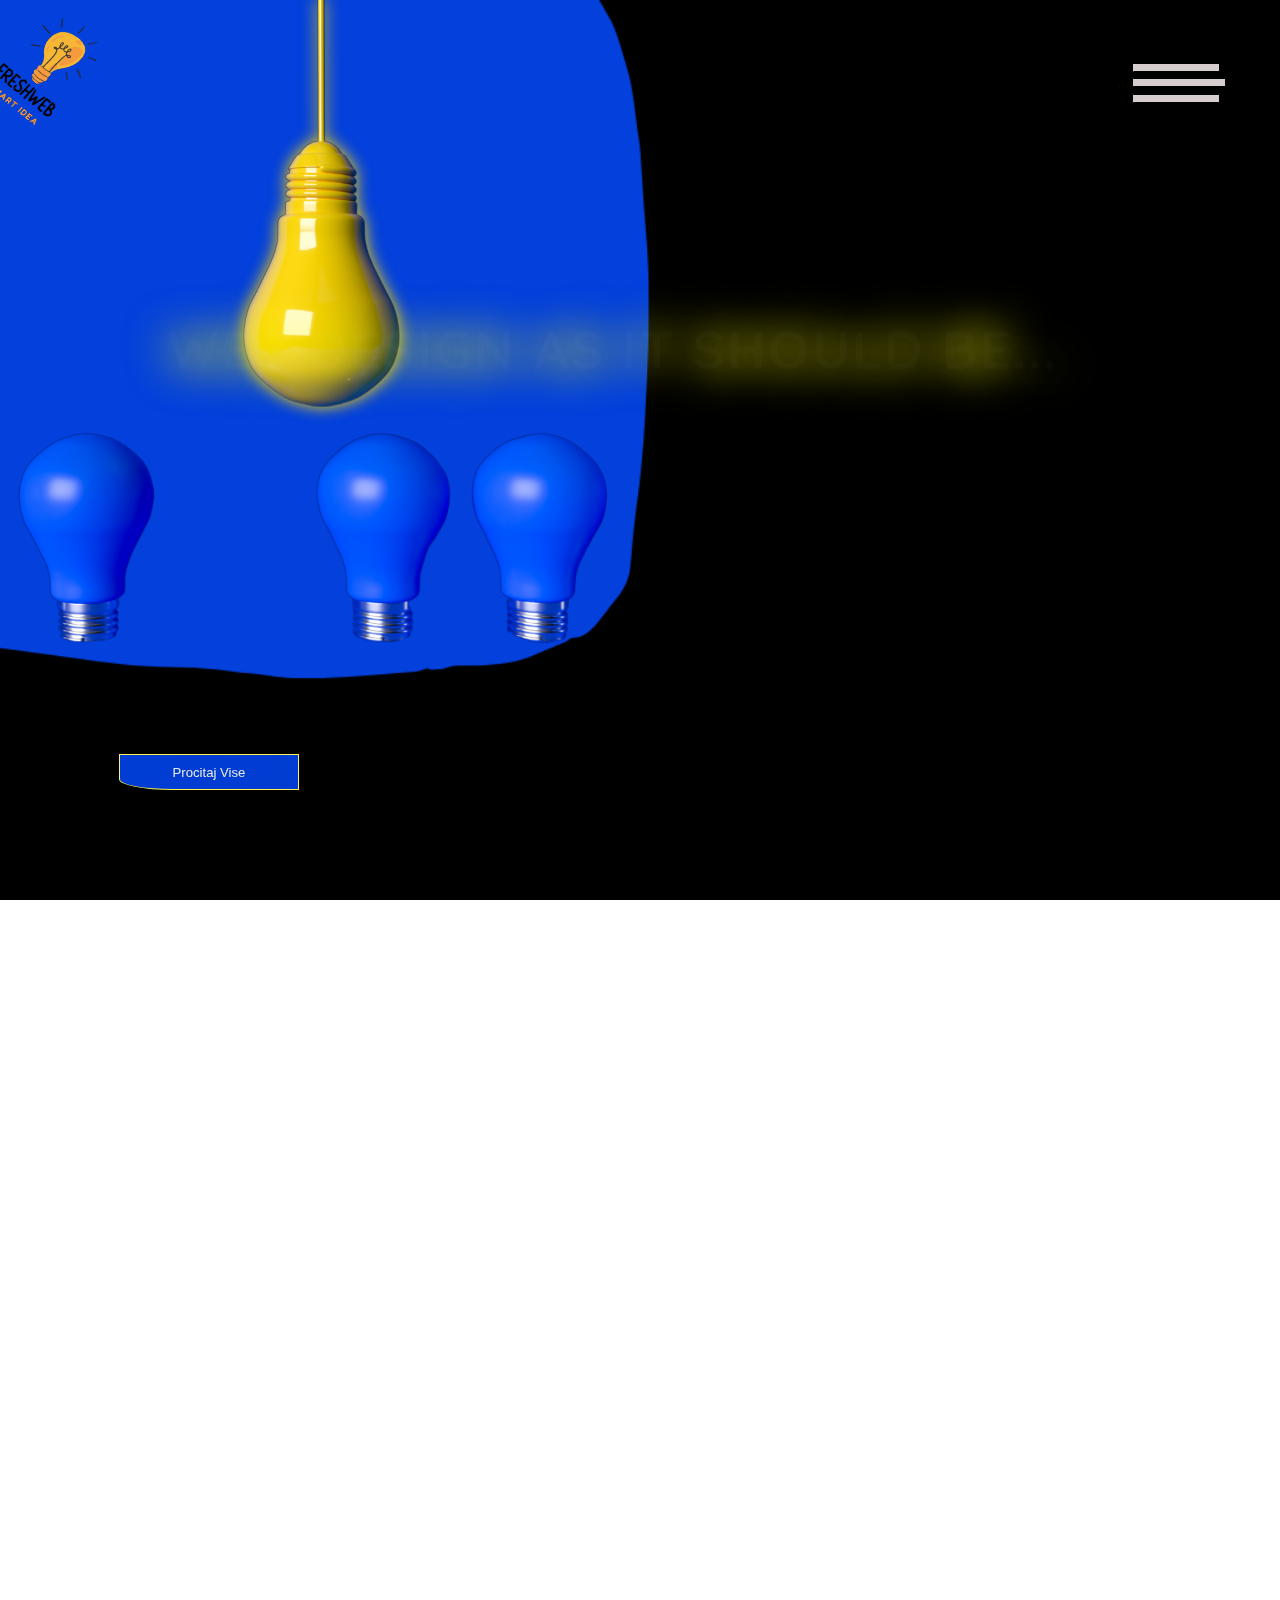
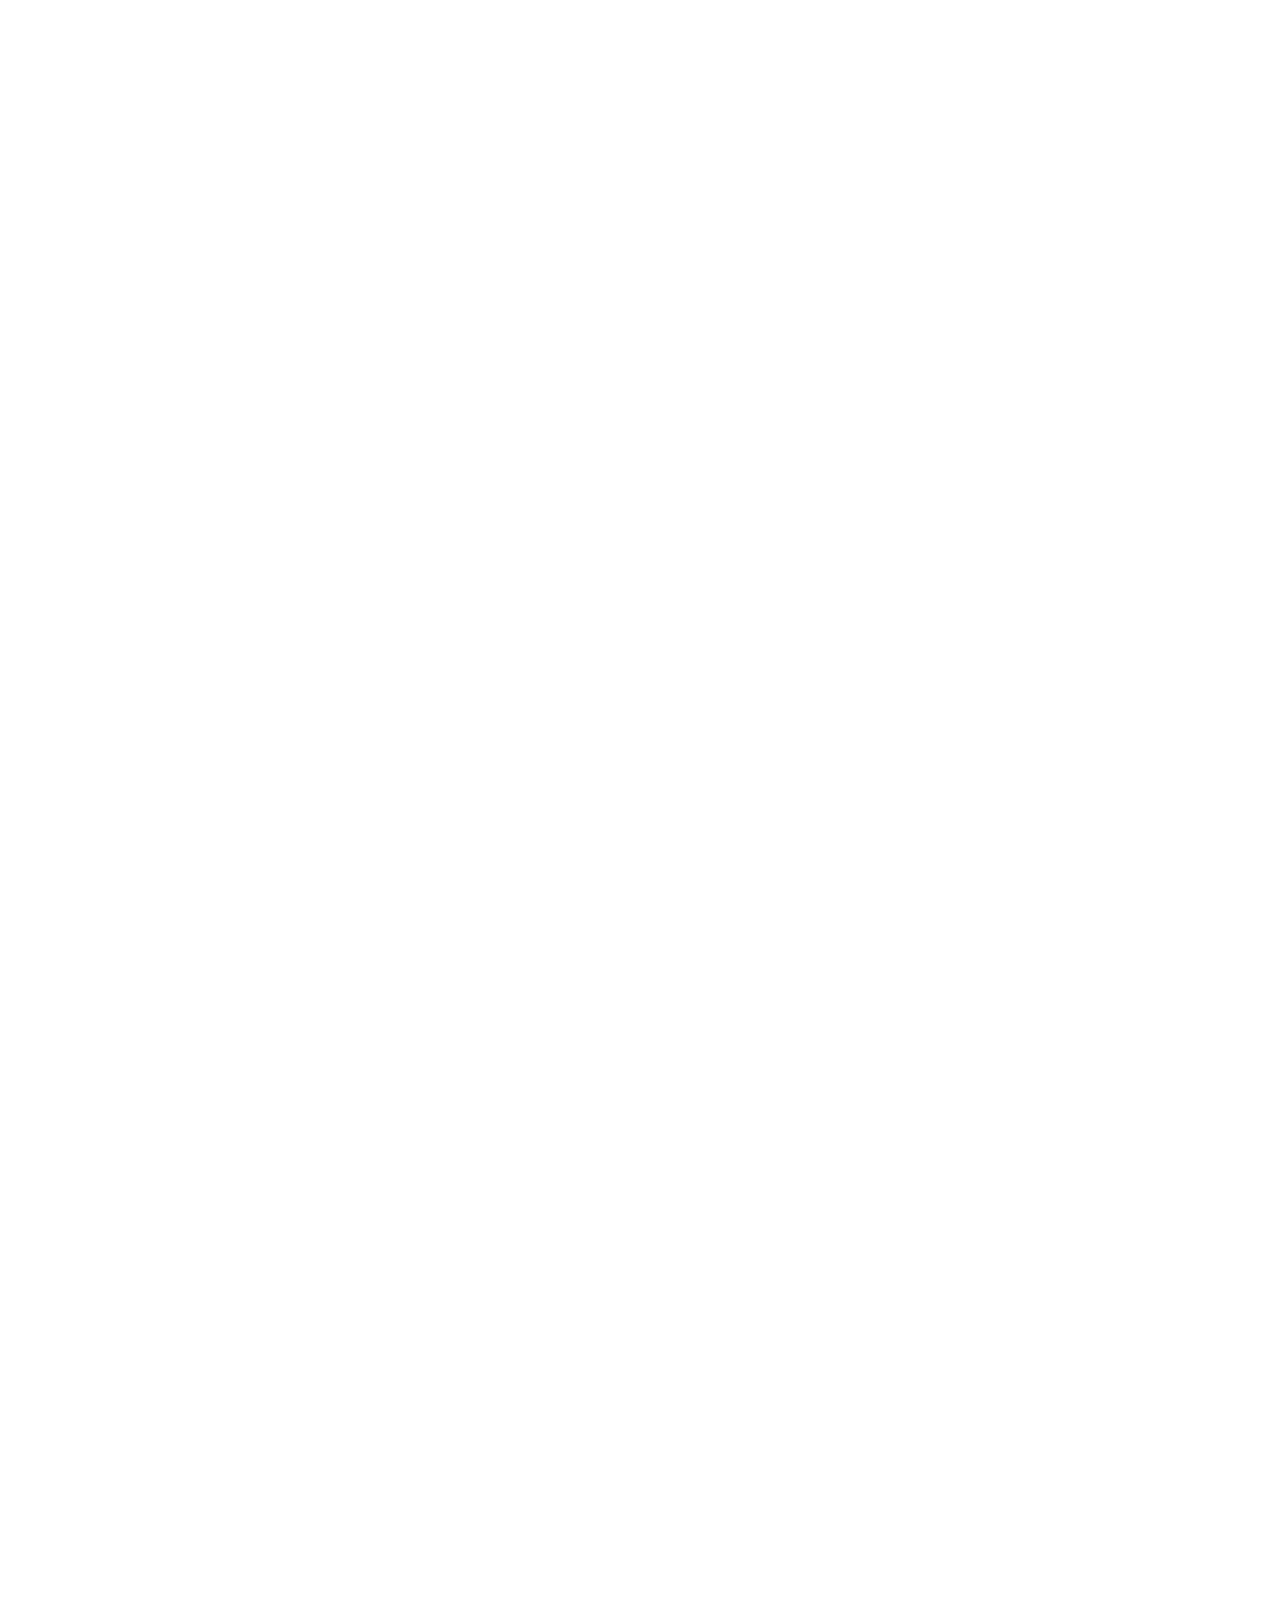
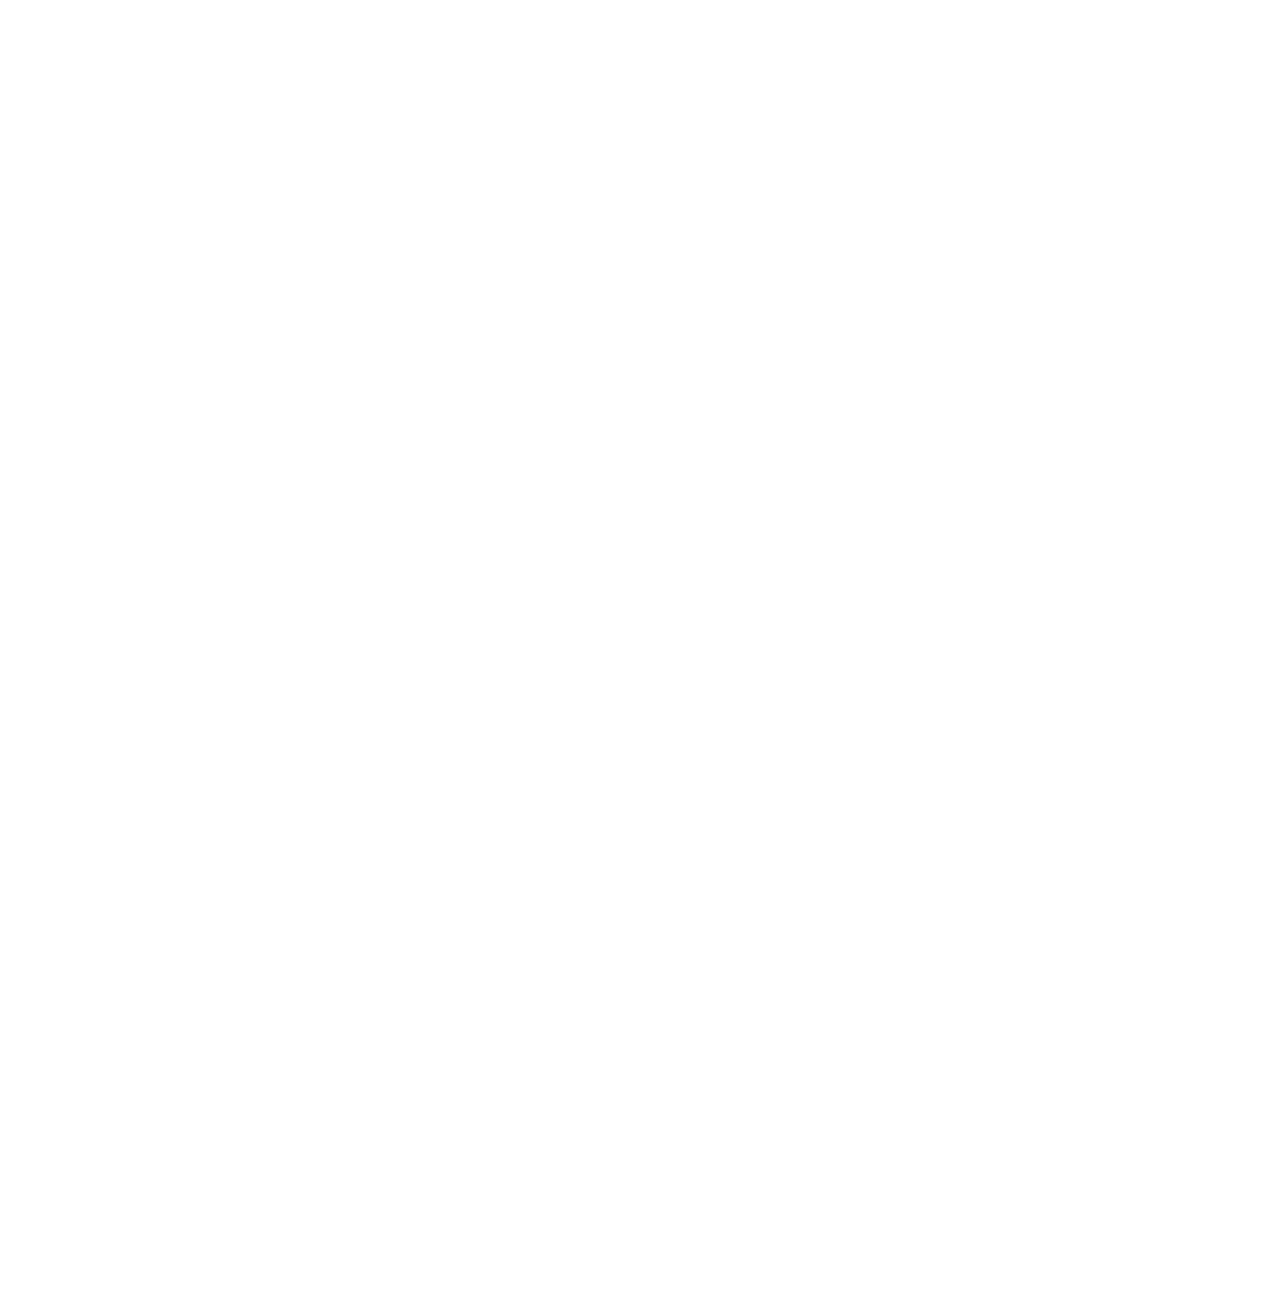
==== commit 0fab7256: "animacije cover" ====
--- a/index.html
+++ b/index.html
@@ -65,15 +65,17 @@
   <section id="home" class="center">
     <section class="container">
       <div class="backgroundContainer">
-        <img class="coverBg" src="slikenove/1.png" alt="">
+        <img class="coverBg" src="images/coverImages/blue-bg.png" alt="">
+        <img class="sijalica-plava" src="images/coverImages/sijalica-plava.png" alt="">
+        <img class="sijalica-zuta" src="images/coverImages/sijalica-zuta.png" alt="">
       </div>
+      <h1 class="mainHeading">WEB DESIGN AS IT SHOULD BE...</h1>
       <a href="#skills"><button class="custom-btn btn-9">Procitaj Vise</button></a>
-      <div class="frame">
-      </div>
+    </section>
 
-
-    </section>
-    <a href="#home" target="" class="animate__animated animate__lightSpeedInRight logo"> <img src="/nikola-logo-prerada.png" style="height: 105px;" alt=""></a>
+    <a href="#home" target="" class="animate__animated animate__lightSpeedInRight logo">
+      <img src="nikola-logo-prerada.png" style="height: 105px;" alt="">
+    </a>
     <div class="animated-border-box-glow"></div>
     <div class="animated-border-box">
       <!-- Inside the Box -->
@@ -92,7 +94,7 @@
   <section id="contact" class="center"></section>
 
 
-
+  <script src="js/index.js"></script>
   <script src="index.js"></script>
 
 </body>
--- a/style.css
+++ b/style.css
@@ -51,6 +51,7 @@
 /***********************/
 /* OVERLAY */
 .overlay {
+  opacity: 0;
   z-index: 9;
   position: fixed;
   top: 0;
@@ -60,17 +61,19 @@
   color: #2c482e;
 }
 
+.overlay-slide-left {
+  opacity: 0;
+  transform: translateX(-102vw);
+  /* transition:  0.8s ease-in-out; */
+}
+
 .overlay-slide-right {
-  transition: all 0.4s ease-in-out;
   transform: translateX(0);
   opacity: 1;
-}
-
-.overlay-slide-left {
-  transition: all 0.8s ease-in-out;
-  opacity: 0;
-  transform: translateX(-102vw);
-}
+  transition:  0.4s ease-in-out;
+}
+
+
 
 /* NAV MENU ITEMS */
 nav ul {
@@ -483,16 +486,11 @@
   color: #fce38a;
 }
 
-h1 {
-  padding: 0.5rem 1rem;
-  text-shadow: 0 13.36px 8.896px #181e18, 0 -2px 1px #151512;
-  letter-spacing: 4px;
-  color: #0c0e0c;
-  animation: gradientAnim 1s ease alternate infinite;
-}
-
-#home{
+/* COVER START */
+#home {
   height: 100vh;
+  overflow: hidden;
+  background: black;
 }
 
 .backgroundContainer {
@@ -504,9 +502,65 @@
   position: absolute;
   left: 0;
   top: 0;
-  height: 100vh;
-}
-
+  height: 110vh;
+  opacity: 0;
+  /* transition: 1s; */
+  scale: 5;
+}
+
+.sijalica-plava {
+  position: absolute;
+  left: 0vh;
+  top: 47vh;
+  width: 71vh;
+  transition: 1.3s;
+
+  transition-delay: 1.5s;
+  left: -70vh;
+}
+
+.sijalica-zuta {
+  position: absolute;
+  left: 8vh;
+  top: -2vh;
+  top: -35vh;
+  filter: drop-shadow(0 0 0.75rem rgb(255, 217, 0));
+  transition: 5s;
+  transition-delay: 1.5s;
+  animation-name: sijalicaZuta;
+  animation-duration: 3S;
+  animation-iteration-count: infinite;
+  animation-timing-function: ease-in;
+}
+
+@keyframes sijalicaZuta {
+  0% {
+    filter: drop-shadow(0 0 0.75vh rgb(255, 217, 0));
+  }
+
+  50% {
+    filter: drop-shadow(0 0 2vh rgb(255, 217, 0));
+  }
+
+  100% {
+    filter: drop-shadow(0 0 0.75vh rgb(255, 217, 0));
+  }
+}
+
+#home h1 {
+  scale:7;
+  position: absolute;
+  font-size: 6vh;
+  text-align: center;
+  width: 100%;
+  top: 35vh;
+  left: -3vh;
+  /* transition: 1.5s; */
+  text-shadow: 0px 0px 5vh rgb(255 255 0);
+  color: rgba(255,255,255,0.02);
+}
+
+/* COVER END */
 @keyframes waviy {
   0%, 40%, 100% {
     transform: translateY(0)
@@ -736,9 +790,9 @@
 
 .custom-btn {
   color: rgb(21, 19, 19);
-  width: 10vw;
-  height: 2vw;
-  padding: 1vw 2vw;
+  width: 20vh;
+  height: 4vh;
+  padding: 1vh 2vh;
   font-family: 'Lato', sans-serif;
   font-weight: 500;
   background: transparent;
@@ -761,8 +815,8 @@
   background-image: url(slikenove/1.png);
   border-bottom-left-radius: 30%;
   position: absolute;
-  bottom: 13vw;
-  left: 7.6vw;
+  bottom: 10vh;
+  left: 11vh;
 }
 
 .btn-9:after {
